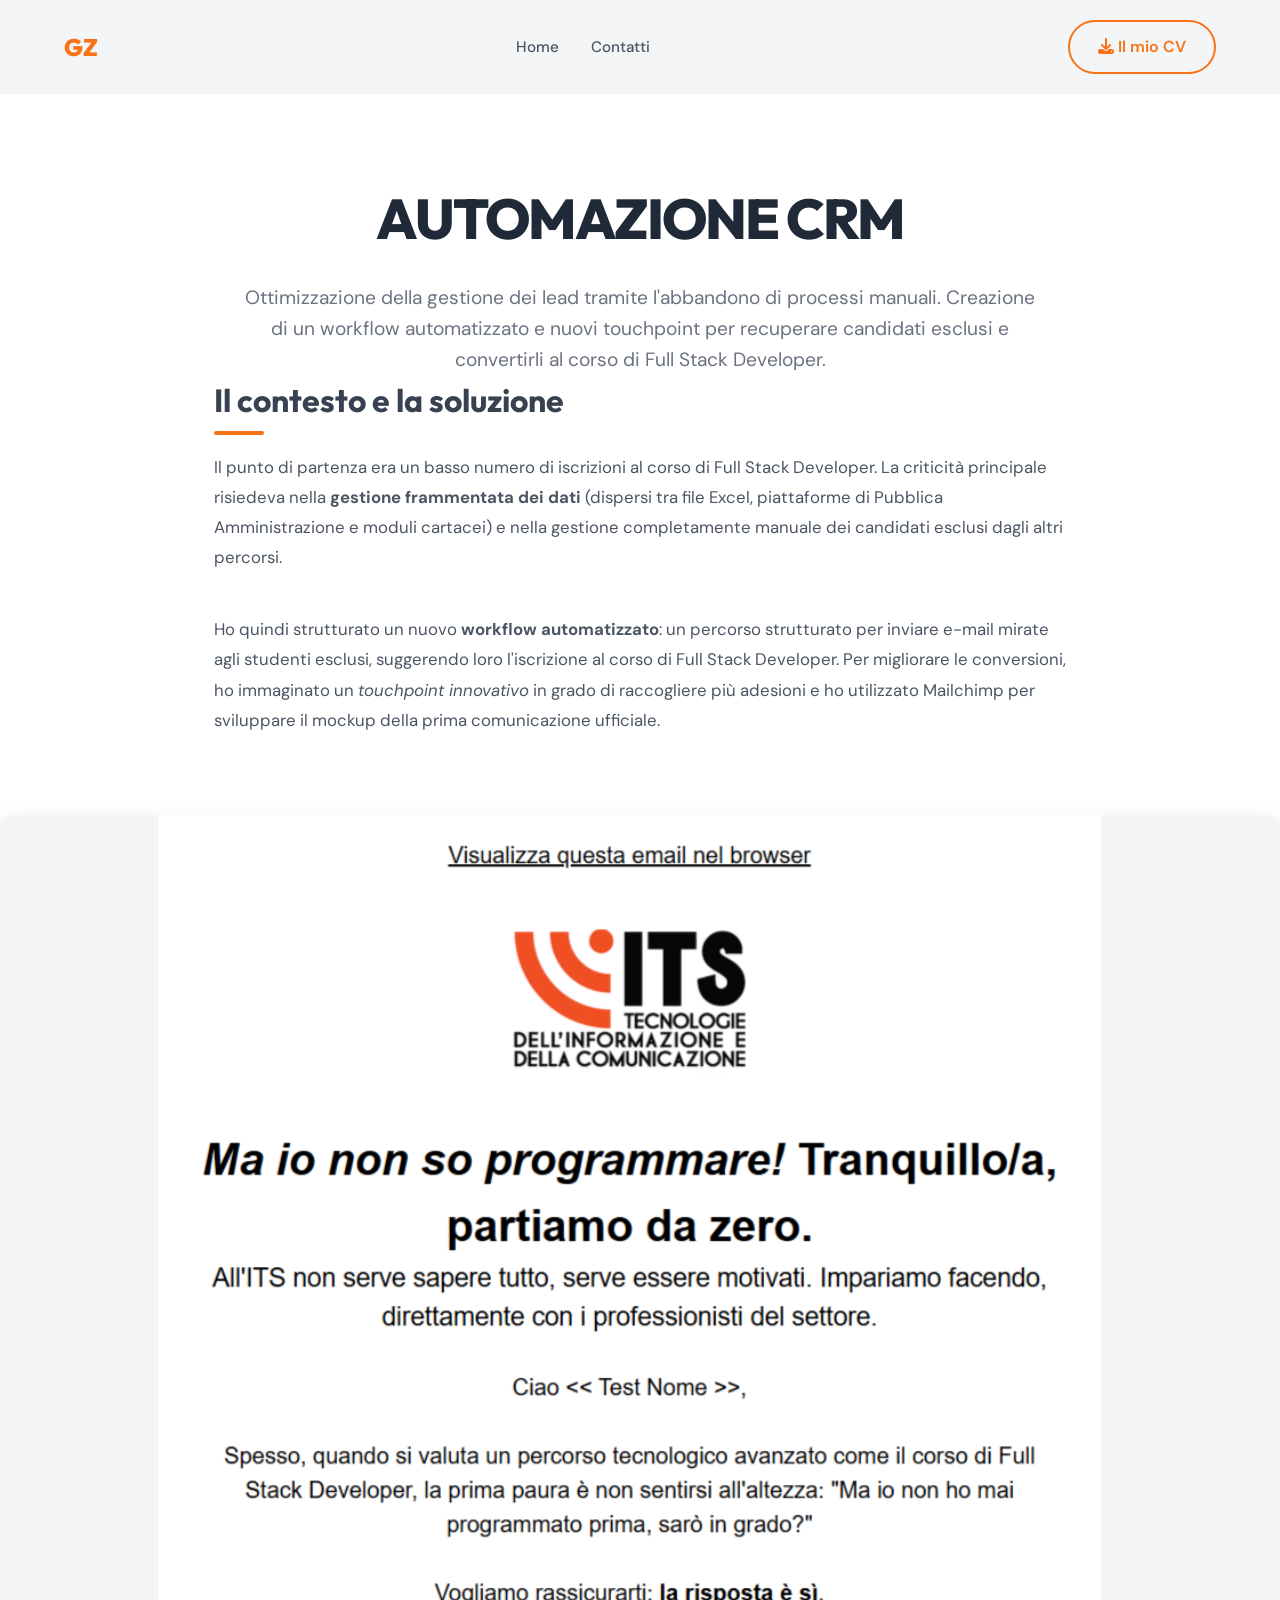
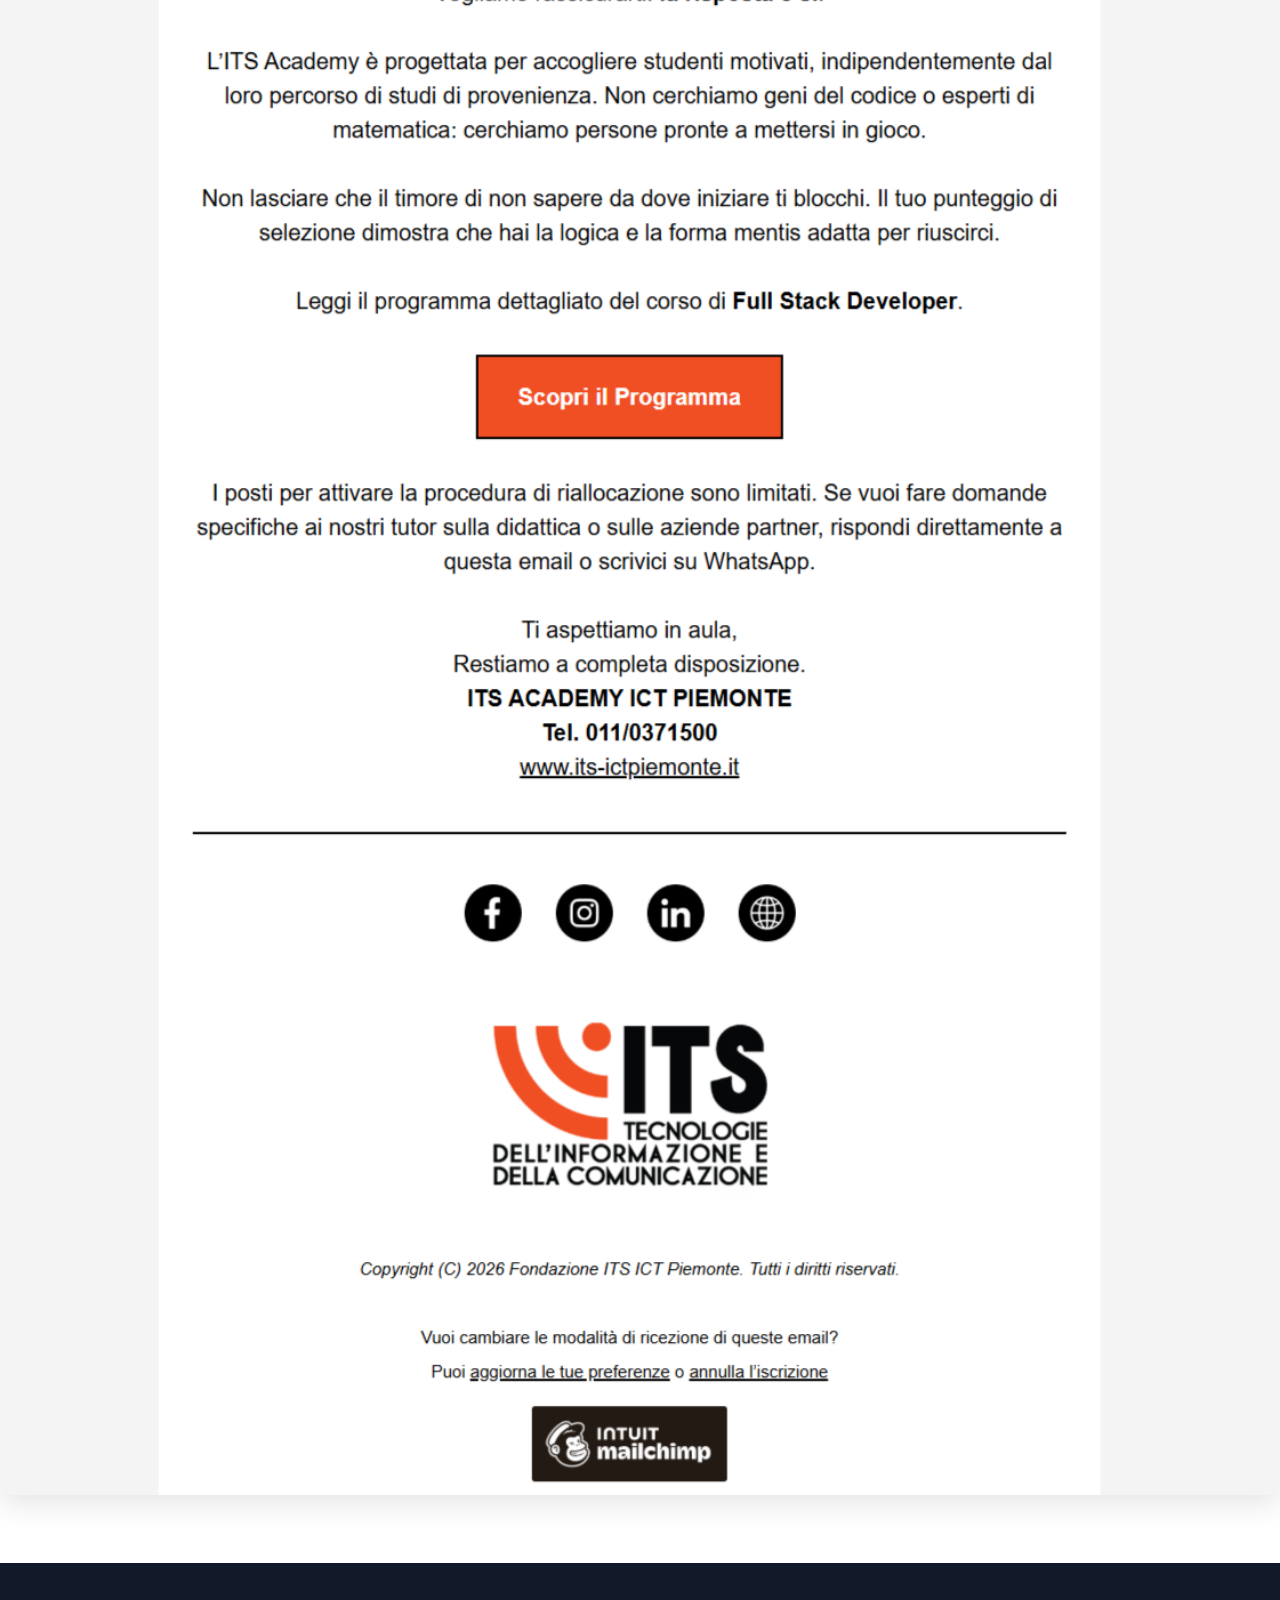
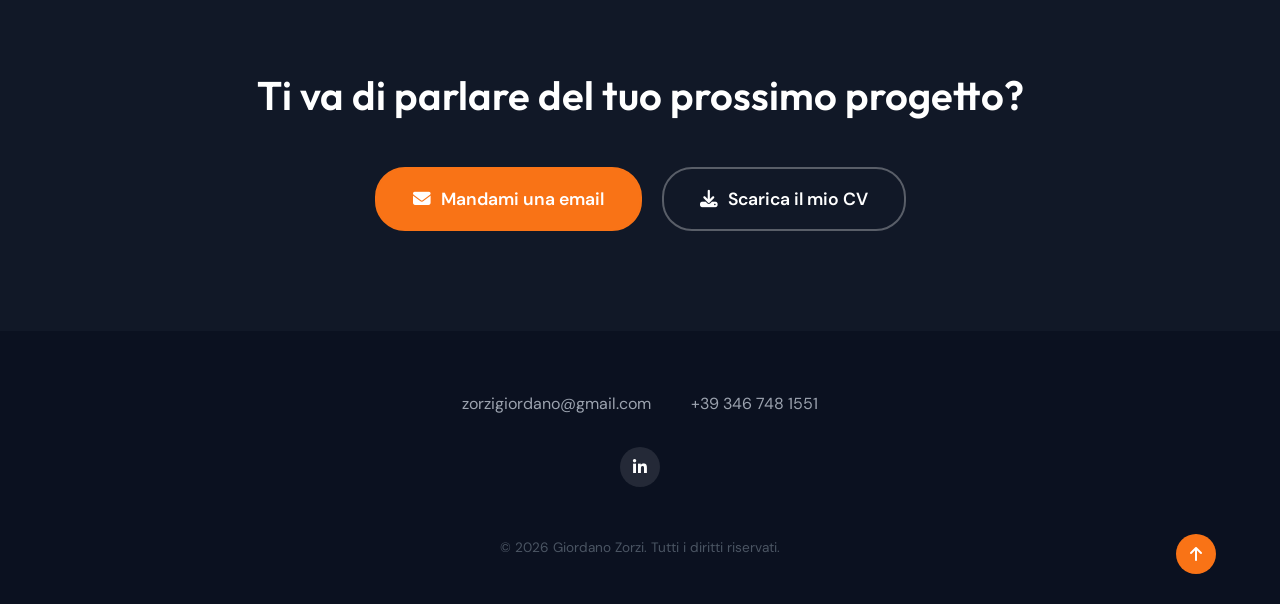
==== crm.html @ f87d32b6 "Pagine CRM e GGI" ====
﻿<!DOCTYPE html>
<html lang="it">
<head>
    <meta charset="UTF-8">
    <meta name="viewport" content="width=device-width, initial-scale=1.0">
    <title>Automazione CRM - Caso Studio | Giordano Zorzi</title>
    <link rel="preconnect" href="https://fonts.googleapis.com">
    <link rel="preconnect" href="https://fonts.gstatic.com" crossorigin>
    <link href="https://fonts.googleapis.com/css2?family=Outfit:wght@600;700;800;900&family=DM+Sans:wght@400;500;700&display=swap" rel="stylesheet">
    <link rel="stylesheet" href="https://cdnjs.cloudflare.com/ajax/libs/font-awesome/6.4.0/css/all.min.css">
    <link rel="icon" type="image/svg+xml" href="favicon.svg">
    <link rel="stylesheet" href="style.css">
    <link rel="stylesheet" href="rewild.css">
</head>
<body class="cs-body">
    
    <nav class="navbar">
        <div class="container nav-container">
            <a href="index.html" class="logo" style="text-decoration: none;">GZ</a>
            <ul class="nav-links">
                <li><a href="index.html">Home</a></li>
                <li><a href="#contatti">Contatti</a></li>
            </ul>
            <a href="materiale/GZ%20-%20Europass.pdf" target="_blank" rel="noopener noreferrer" class="btn btn-outline"><i class="fa-solid fa-download"></i> Il mio CV</a>
        </div>
    </nav>

    <header class="cs-hero" style="padding-top: 80px; padding-bottom: 40px;">
        <h1 style="font-family: 'Outfit', sans-serif; font-size: 3.5rem; margin-bottom: 20px; color: var(--text-dark);">Automazione CRM</h1>
        <p class="cs-hero-desc" style="max-width: 800px;">Ottimizzazione della gestione dei lead tramite l'abbandono di processi manuali. Creazione di un workflow automatizzato e nuovi touchpoint per recuperare candidati esclusi e convertirli al corso di Full Stack Developer.</p>
    </header>

    <div class="cs-container">
        
        <section class="cs-section fade-in-section">
            <h2 class="cs-section-title">Il contesto e la soluzione</h2>
            <p class="cs-text">
                Il punto di partenza era un basso numero di iscrizioni al corso di Full Stack Developer. La criticità principale risiedeva nella <strong>gestione frammentata dei dati</strong> (dispersi tra file Excel, piattaforme di Pubblica Amministrazione e moduli cartacei) e nella gestione completamente manuale dei candidati esclusi dagli altri percorsi.
            </p>
            <br>
            <p class="cs-text">
                Ho quindi strutturato un nuovo <strong>workflow automatizzato</strong>: un percorso strutturato per inviare e-mail mirate agli studenti esclusi, suggerendo loro l'iscrizione al corso di Full Stack Developer. Per migliorare le conversioni, ho immaginato un <em>touchpoint innovativo</em> in grado di raccogliere più adesioni e ho utilizzato Mailchimp per sviluppare il mockup della prima comunicazione ufficiale.
            </p>
        </section>

        <!-- Slide CRM -->
        <div class="cs-banner fade-in-section" style="margin-bottom: 40px; height: auto;">
            <img src="materiale/crm1.png" style="width: 100%; border-radius: var(--radius); box-shadow: 0 10px 30px rgba(0,0,0,0.1);" alt="Mockup Mailchimp e Workflow">
        </div>

    </div>

    <section id="contatti" class="cta-section fade-in-section">
        <div class="container cta-container">
            <h2>Ti va di parlare del tuo prossimo progetto?</h2>
            <div class="cta-buttons">
                <a href="mailto:zorzigiordano@gmail.com" class="btn btn-primary btn-large">
                    <i class="fa-solid fa-envelope"></i> Mandami una email
                </a>
                <a href="materiale/GZ%20-%20Europass.pdf" target="_blank" rel="noopener noreferrer" class="btn btn-outline-dark btn-large">
                    <i class="fa-solid fa-download"></i> Scarica il mio CV
                </a>
            </div>
        </div>
    </section>

    <footer>
        <div class="container footer-container">
            <div class="footer-contact">
                <a href="mailto:zorzigiordano@gmail.com">zorzigiordano@gmail.com</a>
                <a href="tel:+393467481551">+39 346 748 1551</a>
            </div>
            <div class="footer-social">
                <a href="https://www.linkedin.com/in/giordano-zorzi/" target="_blank" rel="noopener noreferrer"><i class="fa-brands fa-linkedin-in"></i></a>
            </div>
            <div class="footer-bottom">
                <p>&copy; 2026 Giordano Zorzi. Tutti i diritti riservati.</p>
            </div>
            <a href="#" class="back-to-top"><i class="fa-solid fa-arrow-up"></i></a>
        </div>
    </footer>
    <script src="script.js"></script>
</body>
</html>
---- style.css ----
/* CSS Reset & Variables */
:root {
    --primary-color: #F97316; /* Orange accent */
    --primary-hover: #EA580C;
    --text-dark: #1F2937;
    --text-light: #4B5563;
    --bg-light: #F3F4F6;
    --bg-white: #FFFFFF;
    --bg-dark: #111827;
    
    --font-heading: 'Outfit', sans-serif;
    --font-body: 'DM Sans', sans-serif;
    
    --transition: all 0.3s ease;
    --radius: 12px;
}

* {
    margin: 0;
    padding: 0;
    box-sizing: border-box;
}

html {
    scroll-behavior: smooth;
    overflow-x: hidden;
}

body {
    font-family: var(--font-body);
    color: var(--text-dark);
    background-color: var(--bg-light);
    line-height: 1.6;
    overflow-x: hidden;
}

a {
    text-decoration: none;
    color: inherit;
}

.container {
    max-width: 1200px;
    margin: 0 auto;
    padding: 0 24px;
}

/* Typography */
h1, h2, h3, h4, h5, h6 {
    font-family: var(--font-heading);
    color: var(--text-dark);
    margin-bottom: 16px;
}

h1 {
    font-size: 3rem;
    font-weight: 800;
    text-transform: uppercase;
    letter-spacing: -2px;
}

h2 {
    font-size: 1.5rem;
    font-weight: 600;
    color: var(--primary-color);
}

h3 {
    font-size: 2rem;
    font-weight: 700;
}

p {
    color: var(--text-light);
    margin-bottom: 16px;
}

/* Buttons */
.btn {
    display: inline-block;
    padding: 12px 28px;
    border-radius: 30px;
    font-weight: 600;
    font-family: var(--font-body);
    transition: var(--transition);
    cursor: pointer;
    text-align: center;
}

.btn-primary {
    background-color: var(--primary-color);
    color: white;
    border: 2px solid var(--primary-color);
}

.btn-primary:hover {
    background-color: var(--primary-hover);
    border-color: var(--primary-hover);
    color: white;
}

.btn-outline {
    background-color: transparent;
    color: var(--primary-color);
    border: 2px solid var(--primary-color);
}

.btn-outline:hover {
    background-color: var(--primary-color);
    color: white;
}

.btn-outline-dark {
    background-color: transparent;
    color: white;
    border: 2px solid rgba(255,255,255,0.3);
}

.btn-outline-dark:hover {
    background-color: rgba(255,255,255,0.1);
    border-color: white;
}

.btn-large {
    padding: 16px 36px;
    font-size: 1.1rem;
    display: inline-flex;
    align-items: center;
    gap: 10px;
}

.btn-link {
    color: var(--primary-color);
    font-weight: 600;
    display: inline-block;
    margin-top: 10px;
    transition: var(--transition);
}

.btn-link:hover {
    color: var(--primary-hover);
    transform: translateX(5px);
}

/* Navbar */
.navbar {
    padding: 20px 0;
    position: sticky;
    top: 0;
    background-color: rgba(243, 244, 246, 0.9);
    backdrop-filter: blur(10px);
    z-index: 1000;
}

.nav-container {
    display: flex;
    justify-content: space-between;
    align-items: center;
}

.logo {
    font-family: var(--font-heading);
    font-weight: 800;
    font-size: 1.5rem;
    color: var(--primary-color);
}

.nav-links {
    display: flex;
    list-style: none;
    gap: 32px;
}

.nav-links a {
    font-weight: 500;
    font-size: 0.95rem;
    transition: var(--transition);
}

.nav-links a:hover {
    color: var(--primary-color);
}

/* Hero */
.hero {
    padding: 100px 0 80px;
    text-align: center;
    background: linear-gradient(135deg, rgba(249,115,22,0.05) 0%, rgba(243,244,246,1) 100%);
}

.hero-container {
    max-width: 800px;
}

.profile-img {
    width: 150px;
    height: 150px;
    border-radius: 50%;
    object-fit: cover;
    margin-bottom: 24px;
    border: 4px solid white;
    box-shadow: 0 10px 25px rgba(0,0,0,0.1);
}

.hero p {
    font-size: 1.1rem;
    max-width: 600px;
    margin: 24px auto 32px;
}

/* About Section */
.about-section {
    padding: 100px 0;
}

.about-container {
    display: grid;
    grid-template-columns: 1fr 1.5fr;
    gap: 60px;
    align-items: center;
}

.about-text p {
    font-size: 1.05rem;
    margin-bottom: 20px;
}

.about-skills {
    display: grid;
    grid-template-columns: repeat(2, 1fr);
    gap: 24px;
}

.skill-card {
    background-color: var(--bg-white);
    padding: 24px;
    border-radius: var(--radius);
    box-shadow: 0 4px 20px rgba(0,0,0,0.03);
    transition: var(--transition);
}

.skill-card:hover {
    transform: translateY(-5px);
    box-shadow: 0 10px 30px rgba(0,0,0,0.08);
}

.skill-header {
    display: flex;
    align-items: center;
    gap: 12px;
    margin-bottom: 16px;
}

.skill-header i {
    color: var(--primary-color);
    font-size: 1.2rem;
}

.skill-header h4 {
    margin-bottom: 0;
    font-size: 1.05rem;
}

.skill-tags {
    display: flex;
    flex-wrap: wrap;
    gap: 8px;
}

.skill-tags span {
    background-color: var(--bg-light);
    color: var(--text-dark);
    font-size: 0.8rem;
    padding: 6px 12px;
    border-radius: 20px;
    font-weight: 500;
}

/* Portfolio Section */
.portfolio-section {
    padding: 100px 0;
    background-color: var(--bg-white);
}

.section-header {
    text-align: left;
    margin-bottom: 60px;
}

.project-row {
    display: grid;
    grid-template-columns: 1fr 1fr;
    gap: 60px;
    align-items: center;
    margin-bottom: 100px;
}

.project-row:last-child {
    margin-bottom: 0;
}

.project-img {
    border-radius: var(--radius);
    overflow: hidden;
    box-shadow: 0 20px 40px rgba(0,0,0,0.1);
}

.project-img img {
    width: 100%;
    height: auto;
    display: block;
    transition: transform 0.5s ease;
}

.project-img:hover img {
    transform: scale(1.03);
}

.project-info .tags {
    display: flex;
    gap: 10px;
    margin-bottom: 16px;
}

.project-info .tags span {
    font-size: 0.75rem;
    text-transform: uppercase;
    letter-spacing: 1px;
    font-weight: 600;
    color: var(--text-light);
    background-color: var(--bg-light);
    padding: 4px 12px;
    border-radius: 4px;
}

.project-client {
    font-size: 0.85rem;
    font-weight: 700;
    color: var(--primary-color);
    margin-bottom: 8px;
    text-transform: uppercase;
    letter-spacing: 1px;
}

.project-info h4 {
    font-size: 2.2rem;
    margin-bottom: 20px;
}

.project-info p {
    font-size: 1.05rem;
    margin-bottom: 24px;
}

/* CTA Section */
.cta-section {
    padding: 100px 0;
    background-color: var(--bg-dark);
    color: white;
    text-align: center;
}

.cta-section h2 {
    color: white;
    font-size: 2.5rem;
    margin-bottom: 40px;
}

.cta-buttons {
    display: flex;
    justify-content: center;
    gap: 20px;
    flex-wrap: wrap;
}

/* Footer */
footer {
    background-color: #0B1120;
    color: white;
    padding: 60px 0 30px;
}

.footer-container {
    display: flex;
    flex-direction: column;
    align-items: center;
    gap: 30px;
    position: relative;
}

.footer-contact {
    display: flex;
    gap: 40px;
    font-size: 1rem;
    color: #9CA3AF;
    flex-wrap: wrap;
    justify-content: center;
}

.footer-contact a {
    transition: var(--transition);
}

.footer-contact a:hover {
    color: var(--primary-color);
}

.footer-social {
    display: flex;
    gap: 20px;
}

.footer-social a {
    color: white;
    background-color: rgba(255,255,255,0.1);
    width: 40px;
    height: 40px;
    display: flex;
    align-items: center;
    justify-content: center;
    border-radius: 50%;
    transition: var(--transition);
}

.footer-social a:hover {
    background-color: var(--primary-color);
    transform: translateY(-3px);
}

.footer-bottom {
    margin-top: 20px;
    font-size: 0.85rem;
    color: #6B7280;
}

.back-to-top {
    position: absolute;
    right: 24px;
    bottom: 0;
    background-color: var(--primary-color);
    color: white;
    width: 40px;
    height: 40px;
    display: flex;
    align-items: center;
    justify-content: center;
    border-radius: 50%;
    transition: var(--transition);
}

.back-to-top:hover {
    background-color: var(--primary-hover);
    transform: translateY(-5px);
}

/* Responsive */
@media (max-width: 992px) {
    .about-container {
        grid-template-columns: 1fr;
    }
    
    .project-row {
        gap: 40px;
    }
    
    h1 {
        font-size: 2.5rem;
    }
}

@media (max-width: 768px) {
    .nav-container {
        flex-direction: column;
        gap: 15px;
    }
    
    .nav-links {
        display: flex;
        flex-wrap: wrap;
        justify-content: center;
        gap: 15px;
        padding: 0;
    }

    .navbar .btn-outline {
        display: none;
    }
    
    .project-row, .project-row.reverse {
        grid-template-columns: 1fr;
    }
    
    .project-row.reverse .project-info {
        order: 2;
    }
    
    .project-row.reverse .project-img {
        order: 1;
    }
    
    .about-skills {
        grid-template-columns: 1fr;
    }
    
    .cta-buttons {
        flex-direction: column;
        align-items: center;
    }
    
    .btn-large {
        width: 100%;
        max-width: 300px;
        justify-content: center;
    }
    
    .footer-contact {
        flex-direction: column;
        align-items: center;
        gap: 15px;
    }
}

/* Scroll Animations */
.fade-in-section {
    opacity: 0;
    transform: translateY(30px);
    visibility: hidden;
    transition: opacity 0.8s ease-out, transform 0.8s ease-out;
    will-change: opacity, visibility;
}

.fade-in-section.is-visible {
    opacity: 1;
    transform: none;
    visibility: visible;
}
@media (min-width: 769px) {
    .project-row.reverse .project-img {
        order: 2;
    }
    .project-row.reverse .project-info {
        order: 1;
    }
}
---- rewild.css ----
/* ReWild Case Study Styles */

.cs-body {
    background-color: #ffffff;
    color: #4B5563;
    font-family: 'DM Sans', sans-serif;
    margin: 0;
    padding: 0;
}

.cs-topbar {
    display: flex;
    justify-content: space-between;
    padding: 30px 60px;
    font-family: 'Outfit', sans-serif;
    font-size: 0.85rem;
    font-weight: 600;
    color: #6B7280;
    text-transform: uppercase;
    letter-spacing: 1.5px;
}

.cs-hero {
    text-align: center;
    padding: 80px 20px 140px;
    background: transparent;
    position: relative;
}

.cs-hero-logo {
    width: 70px;
    height: 70px;
    background-color: #F97316;
    color: white;
    border-radius: 50%;
    display: inline-flex;
    align-items: center;
    justify-content: center;
    font-family: 'Outfit', sans-serif;
    font-size: 1.8rem;
    font-weight: 800;
    margin-bottom: 30px;
    box-shadow: 0 10px 20px rgba(249, 115, 22, 0.2);
}

.cs-subtitle {
    font-family: 'Outfit', sans-serif;
    font-size: 1.5rem;
    font-weight: 700;
    color: #1F2937;
    margin-bottom: 15px;
}

.cs-title {
    font-family: 'Outfit', sans-serif;
    font-size: 5rem;
    font-weight: 900;
    color: #111827;
    margin-bottom: 30px;
    text-transform: uppercase;
    letter-spacing: -1px;
}

.cs-hero-desc {
    font-size: 1.2rem;
    color: #6B7280;
    max-width: 700px;
    margin: 0 auto;
    line-height: 1.6;
}

.cs-container {
    max-width: 900px;
    margin: -40px auto 0;
    padding: 0 24px 20px;
    background: transparent;
}

.cs-section {
    margin-bottom: 80px;
}

.cs-section:last-of-type {
    margin-bottom: 0;
}

.cs-section-title {
    font-family: 'Outfit', sans-serif;
    font-size: 2rem;
    font-weight: 700;
    color: #374151;
    margin-bottom: 25px;
    position: relative;
    display: inline-block;
}

.cs-section-title::after {
    content: '';
    position: absolute;
    bottom: -8px;
    left: 0;
    width: 50px;
    height: 4px;
    background-color: #F97316;
    border-radius: 2px;
}

.cs-text {
    font-size: 1.05rem;
    line-height: 1.8;
    color: #4B5563;
}

.cs-list {
    list-style: none;
    padding: 0;
}

.cs-list li {
    position: relative;
    padding-left: 20px;
    margin-bottom: 12px;
    font-size: 1.05rem;
    color: #4B5563;
}

.cs-list li::before {
    content: '•';
    color: #4B5563;
    position: absolute;
    left: 0;
    font-size: 1.2rem;
}

.cs-grid {
    display: grid;
    grid-template-columns: repeat(3, 1fr);
    gap: 20px;
}

.cs-info-row {
    display: flex;
    justify-content: space-between;
    gap: 60px;
}

.cs-info-col {
    flex: 1;
}

.cs-stats {
    display: grid;
    grid-template-columns: 1fr 1fr;
    gap: 40px 20px;
    margin-top: 20px;
}

.cs-stat-item {
    text-align: left;
}

.cs-stat-item h4 {
    font-family: 'Outfit', sans-serif;
    font-size: 3.5rem;
    font-weight: 800;
    color: #1F2937;
    margin: 0;
    line-height: 1;
}

.cs-stat-item p {
    font-size: 1rem;
    color: #6B7280;
    margin-top: 10px;
    font-weight: 500;
}

.cs-tools {
    display: grid;
    grid-template-columns: 1fr 1fr;
    gap: 40px 20px;
    margin-top: 20px;
}

.cs-tool {
    text-align: center;
    display: flex;
    flex-direction: column;
    align-items: center;
    justify-content: flex-end;
    height: 80px;
}

.cs-tool i {
    font-size: 3rem;
    margin-bottom: 10px;
    display: block;
}

.cs-tool p {
    font-size: 0.85rem;
    margin: 0;
    font-weight: 500;
    color: #6B7280;
}

.cs-process {
    display: flex;
    justify-content: space-between;
    align-items: flex-start;
    margin-top: 50px;
}

.cs-process-step {
    display: flex;
    flex-direction: column;
    align-items: center;
    text-align: center;
    width: 150px;
}

.cs-process-icon {
    width: 70px;
    height: 70px;
    background-color: #F97316;
    color: white;
    border-radius: 16px;
    display: flex;
    align-items: center;
    justify-content: center;
    font-size: 1.8rem;
    margin-bottom: 20px;
    box-shadow: 0 8px 15px rgba(249, 115, 22, 0.2);
}

.cs-process-step:nth-child(2) .cs-process-icon { background-color: #3b82f6; box-shadow: 0 8px 15px rgba(59, 130, 246, 0.2); }
.cs-process-step:nth-child(3) .cs-process-icon { background-color: #F97316; }
.cs-process-step:nth-child(4) .cs-process-icon { background-color: #3b82f6; box-shadow: 0 8px 15px rgba(59, 130, 246, 0.2); }
.cs-process-step:nth-child(5) .cs-process-icon { background-color: #F97316; }

.cs-process-step h5 {
    font-family: 'Poppins', sans-serif;
    font-size: 1.1rem;
    font-weight: 700;
    margin: 0 0 8px 0;
    color: #1F2937;
}

.cs-process-step p {
    font-size: 0.85rem;
    color: #6B7280;
    margin: 0;
    line-height: 1.4;
}

.cs-arrow {
    color: #D1D5DB;
    font-size: 1.2rem;
    margin-top: 25px;
}

/* Floating bubbles decoration */
.bubble {
    position: absolute;
    border-radius: 50%;
    z-index: 0;
}
.bubble-1 { top: 15%; left: 10%; width: 20px; height: 20px; background: #F97316; opacity: 0.6; filter: blur(2px); }
.bubble-2 { top: 25%; right: 20%; width: 15px; height: 15px; background: #3b82f6; opacity: 0.5; filter: blur(1px); }
.bubble-3 { bottom: 20%; right: 10%; width: 30px; height: 30px; background: #3b82f6; opacity: 0.7; box-shadow: 0 0 20px rgba(59,130,246,0.5); }
.bubble-4 { top: 40%; left: 45%; width: 12px; height: 12px; background: #F97316; opacity: 0.4; }

@media (max-width: 900px) {
    .cs-title { font-size: 3.5rem; }
    .cs-process { flex-wrap: wrap; gap: 30px; justify-content: center; }
    .cs-arrow { display: none; }
}

/* Photo Banners */
.cs-banner {
    width: 100vw;
    max-width: 100vw;
    height: 60vh;
    min-height: 400px;
    margin: 80px 0;
    margin-left: calc(-50vw + 50%);
    position: relative;
    box-sizing: border-box;
}

.cs-banner-bg {
    position: absolute;
    top: 0;
    left: 0;
    right: 0;
    bottom: 0;
    background-size: cover;
    background-position: center;
    background-attachment: fixed;
    z-index: 0;
}

.cs-banner-overlay {
    position: absolute;
    top: 0;
    left: 0;
    right: 0;
    bottom: 0;
    background: rgba(0, 0, 0, 0.45);
    z-index: 1;
}

.cs-banner-content {
    position: absolute;
    top: 0;
    left: 0;
    right: 0;
    bottom: 0;
    padding: 40px;
    z-index: 2;
    display: flex;
    align-items: flex-end;
    justify-content: space-between;
}

.cs-banner-text {
    color: white;
    font-family: 'Outfit', sans-serif;
    font-size: 1.5rem;
    font-weight: 500;
    text-align: left;
    max-width: 700px;
    padding: 0;
    text-shadow: 0 4px 15px rgba(0,0,0,0.6);
    line-height: 1.3;
}

.cs-banner-credit {
    color: rgba(255, 255, 255, 0.8);
    font-family: 'Outfit', sans-serif;
    font-size: 0.85rem;
    font-weight: 300;
    letter-spacing: 0.5px;
    padding-bottom: 5px;
}

@media (max-width: 768px) {
    .cs-banner {
        width: 100%;
        max-width: 100%;
        height: auto;
        min-height: 0;
        margin: 50px 0;
        margin-left: 0; /* Reset breakout */
        background-color: var(--bg-white);
        border-radius: 16px;
        overflow: hidden;
        box-shadow: 0 10px 30px rgba(0,0,0,0.08);
    }
    .cs-banner-bg {
        position: relative;
        height: 250px;
        background-attachment: scroll;
    }
    .cs-banner-overlay {
        display: block;
    }
    .cs-banner-content {
        position: relative;
        padding: 25px;
        display: flex;
        flex-direction: column;
        gap: 15px;
        background-color: white;
    }
    .cs-banner-text {
        color: var(--text-dark);
        text-shadow: none;
        font-size: 1.15rem;
        font-weight: 600;
    }
    .cs-banner-credit {
        color: var(--text-light);
        font-size: 0.85rem;
        padding-bottom: 0;
    }
}

@media (max-width: 600px) {
    .cs-topbar { flex-direction: column; align-items: center; gap: 15px; padding: 20px; text-align: center; }
    .cs-title { font-size: 2.5rem; }
    .cs-grid { grid-template-columns: 1fr; }
    .cs-info-row { flex-direction: column; gap: 40px; }
}
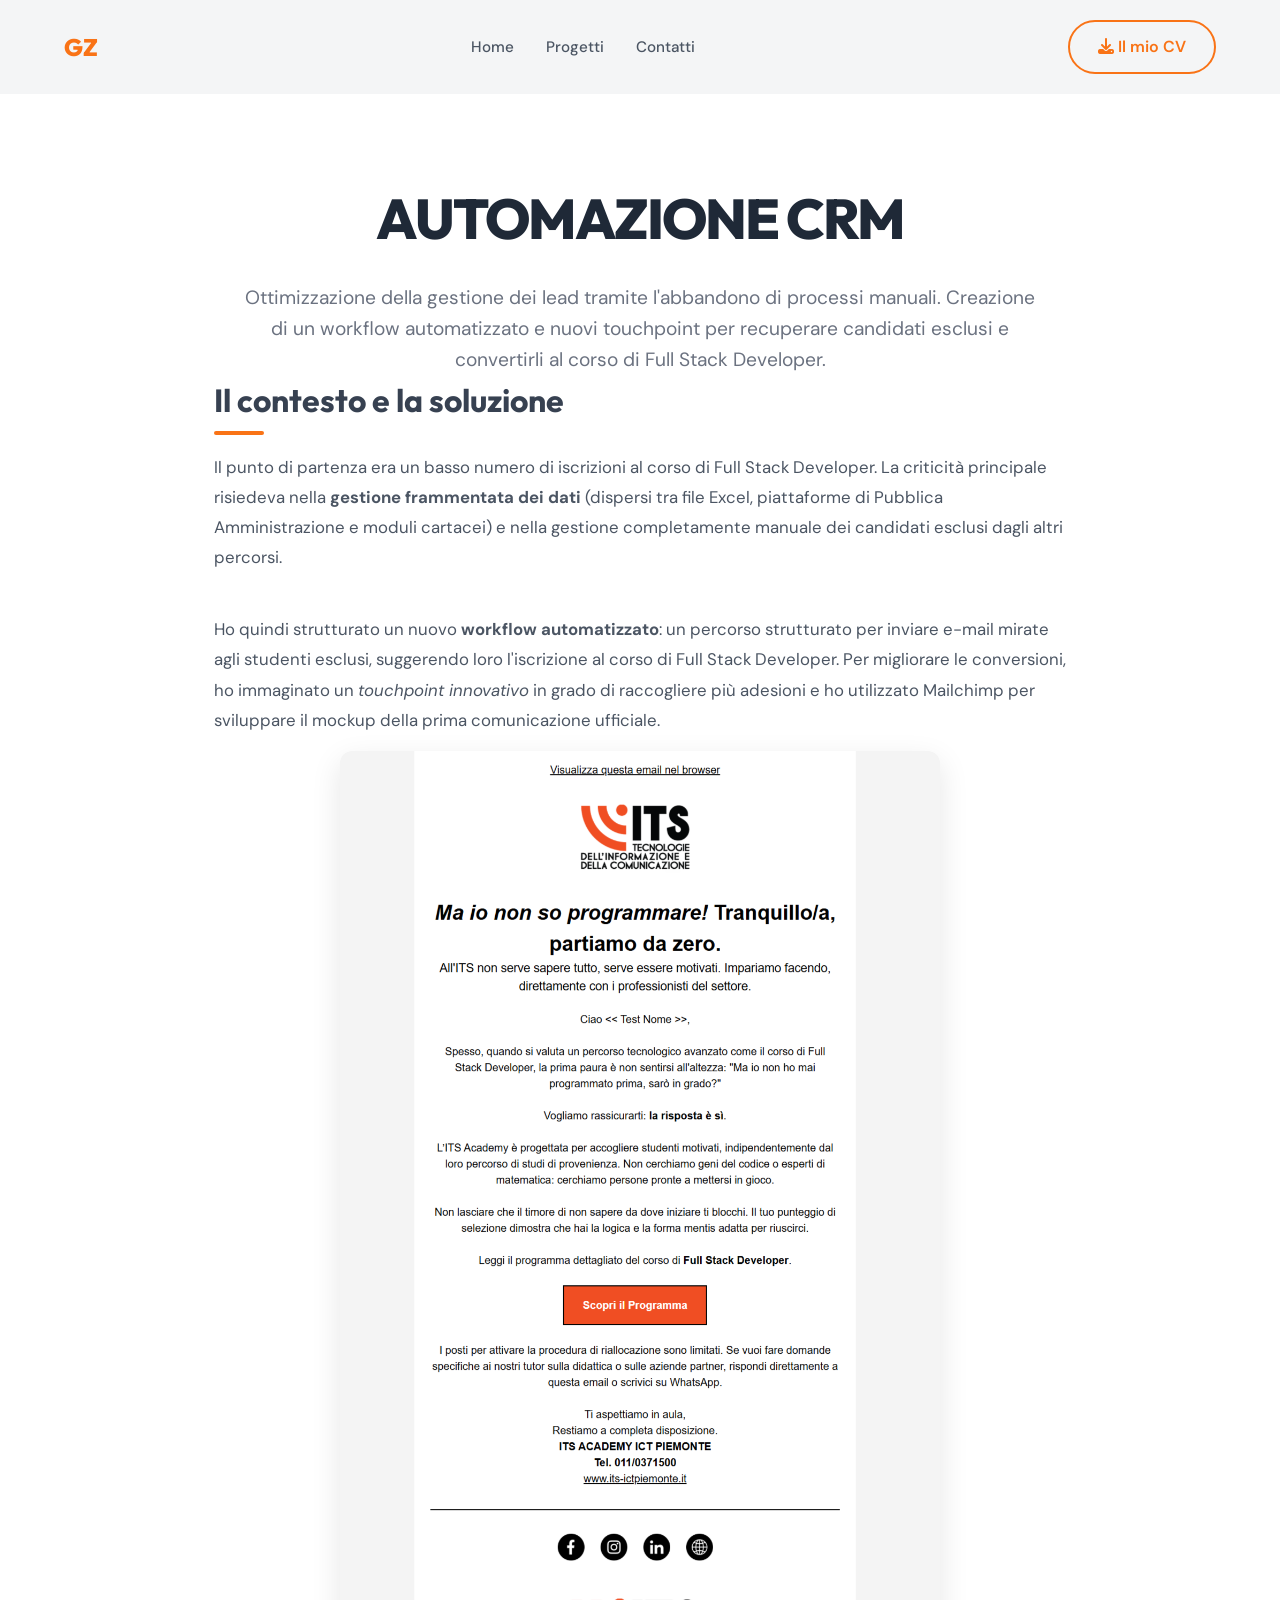
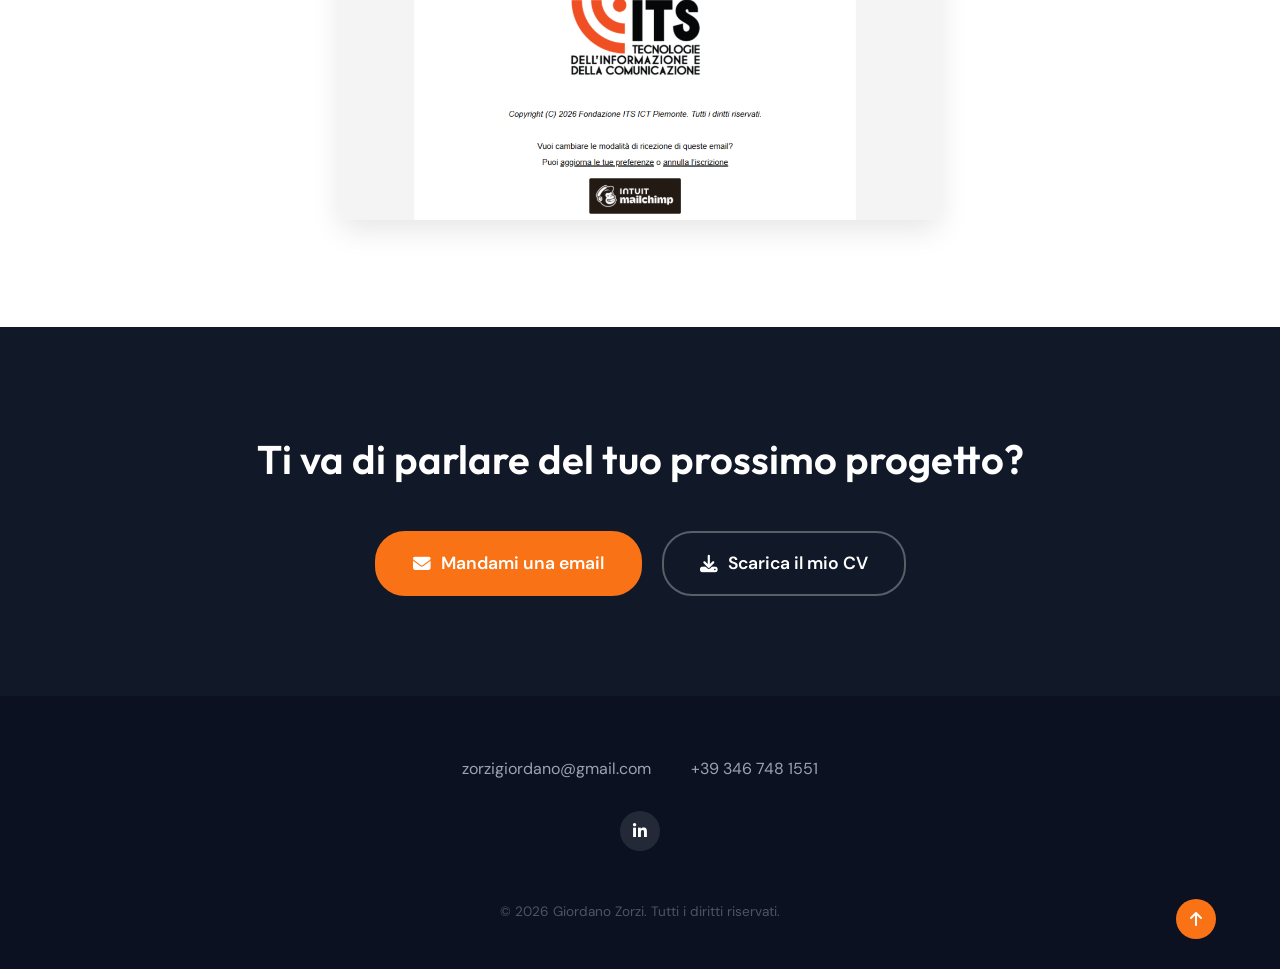
==== commit 9a015d5b: "GGI ancora imperfetto" ====
--- a/crm.html
+++ b/crm.html
@@ -17,8 +17,9 @@
     <nav class="navbar">
         <div class="container nav-container">
             <a href="index.html" class="logo" style="text-decoration: none;">GZ</a>
-            <ul class="nav-links">
+                        <ul class="nav-links">
                 <li><a href="index.html">Home</a></li>
+                <li><a href="index.html#portfolio">Progetti</a></li>
                 <li><a href="#contatti">Contatti</a></li>
             </ul>
             <a href="materiale/GZ%20-%20Europass.pdf" target="_blank" rel="noopener noreferrer" class="btn btn-outline"><i class="fa-solid fa-download"></i> Il mio CV</a>
@@ -44,8 +45,8 @@
         </section>
 
         <!-- Slide CRM -->
-        <div class="cs-banner fade-in-section" style="margin-bottom: 40px; height: auto;">
-            <img src="materiale/crm1.png" style="width: 100%; border-radius: var(--radius); box-shadow: 0 10px 30px rgba(0,0,0,0.1);" alt="Mockup Mailchimp e Workflow">
+        <div class="fade-in-section" style="margin-bottom: 80px; text-align: center;">
+            <img src="materiale/crm1.png" style="max-width: 600px; width: 100%; border-radius: var(--radius); box-shadow: 0 10px 30px rgba(0,0,0,0.1);" alt="Mockup Mailchimp e Workflow">
         </div>
 
     </div>
@@ -82,3 +83,5 @@
     <script src="script.js"></script>
 </body>
 </html>
+
+
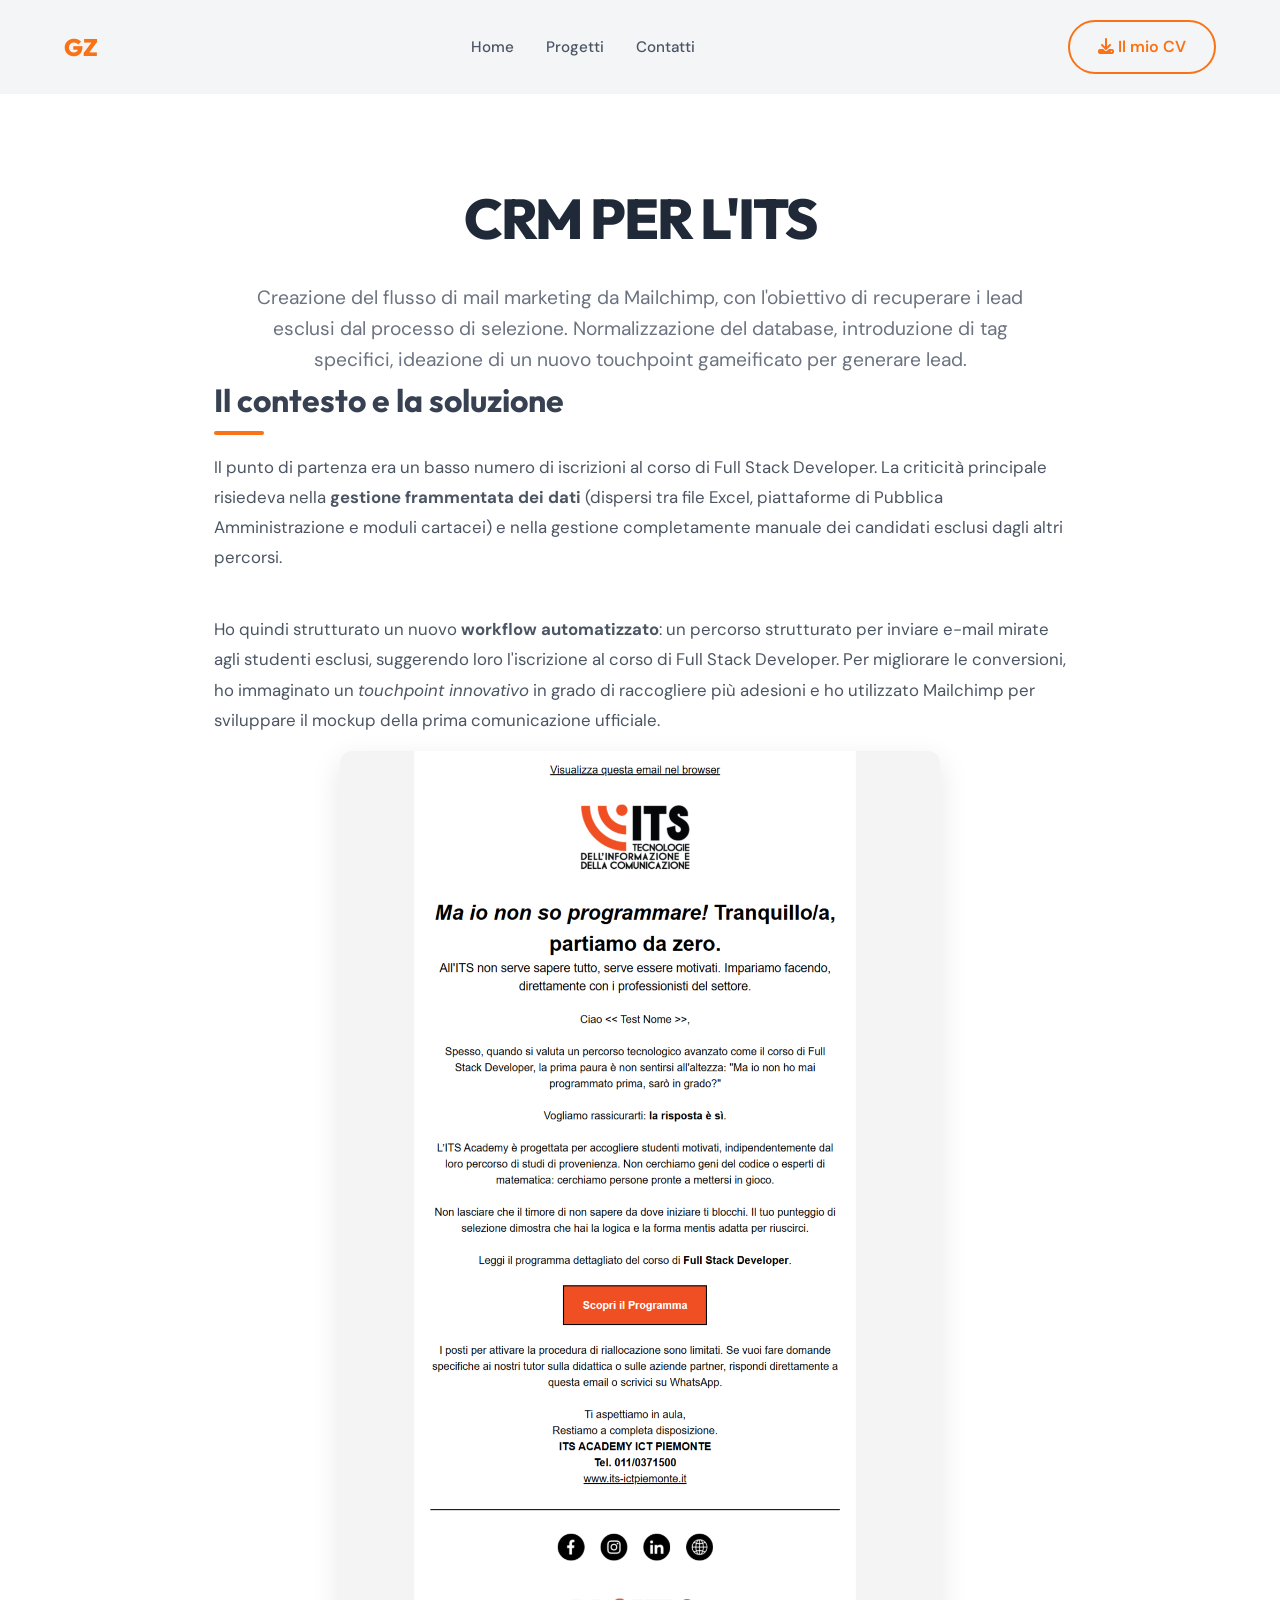
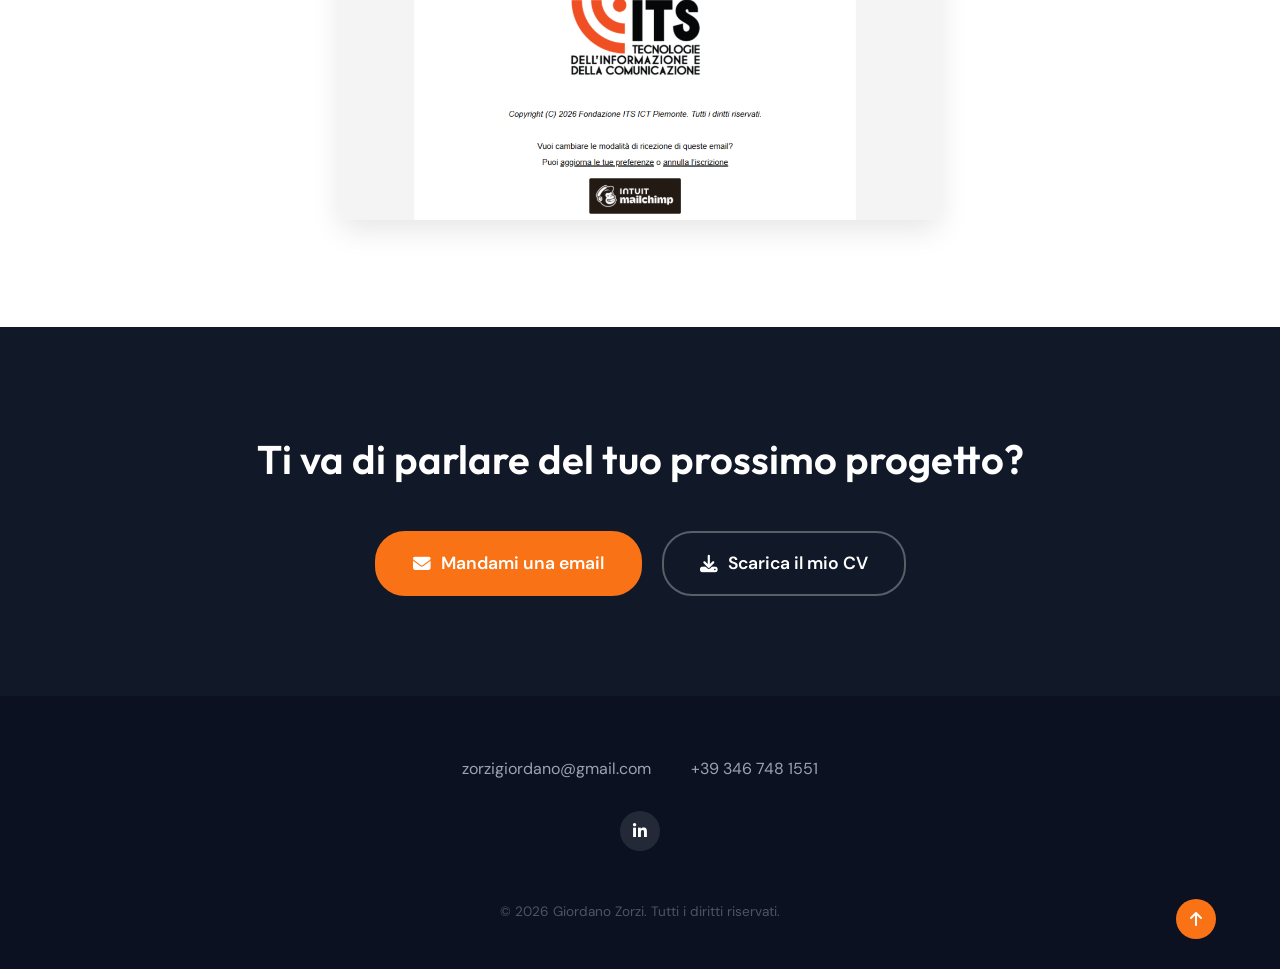
==== commit 6e8f1505: "Big Modifiche Home e Giardini" ====
--- a/crm.html
+++ b/crm.html
@@ -3,7 +3,7 @@
 <head>
     <meta charset="UTF-8">
     <meta name="viewport" content="width=device-width, initial-scale=1.0">
-    <title>Automazione CRM - Caso Studio | Giordano Zorzi</title>
+    <title>CRM per l'ITS - Caso Studio | Giordano Zorzi</title>
     <link rel="preconnect" href="https://fonts.googleapis.com">
     <link rel="preconnect" href="https://fonts.gstatic.com" crossorigin>
     <link href="https://fonts.googleapis.com/css2?family=Outfit:wght@600;700;800;900&family=DM+Sans:wght@400;500;700&display=swap" rel="stylesheet">
@@ -27,8 +27,8 @@
     </nav>
 
     <header class="cs-hero" style="padding-top: 80px; padding-bottom: 40px;">
-        <h1 style="font-family: 'Outfit', sans-serif; font-size: 3.5rem; margin-bottom: 20px; color: var(--text-dark);">Automazione CRM</h1>
-        <p class="cs-hero-desc" style="max-width: 800px;">Ottimizzazione della gestione dei lead tramite l'abbandono di processi manuali. Creazione di un workflow automatizzato e nuovi touchpoint per recuperare candidati esclusi e convertirli al corso di Full Stack Developer.</p>
+        <h1 style="font-family: 'Outfit', sans-serif; font-size: 3.5rem; margin-bottom: 20px; color: var(--text-dark);">CRM per l'ITS</h1>
+        <p class="cs-hero-desc" style="max-width: 800px;">Creazione del flusso di mail marketing da Mailchimp, con l'obiettivo di recuperare i lead esclusi dal processo di selezione. Normalizzazione del database, introduzione di tag specifici, ideazione di un nuovo touchpoint gameificato per generare lead.</p>
     </header>
 
     <div class="cs-container">
@@ -55,7 +55,7 @@
         <div class="container cta-container">
             <h2>Ti va di parlare del tuo prossimo progetto?</h2>
             <div class="cta-buttons">
-                <a href="mailto:zorzigiordano@gmail.com" class="btn btn-primary btn-large">
+                <a href="https://mail.google.com/mail/?view=cm&fs=1&to=zorzigiordano@gmail.com" target="_blank" rel="noopener noreferrer" class="btn btn-primary btn-large">
                     <i class="fa-solid fa-envelope"></i> Mandami una email
                 </a>
                 <a href="materiale/GZ%20-%20Europass.pdf" target="_blank" rel="noopener noreferrer" class="btn btn-outline-dark btn-large">
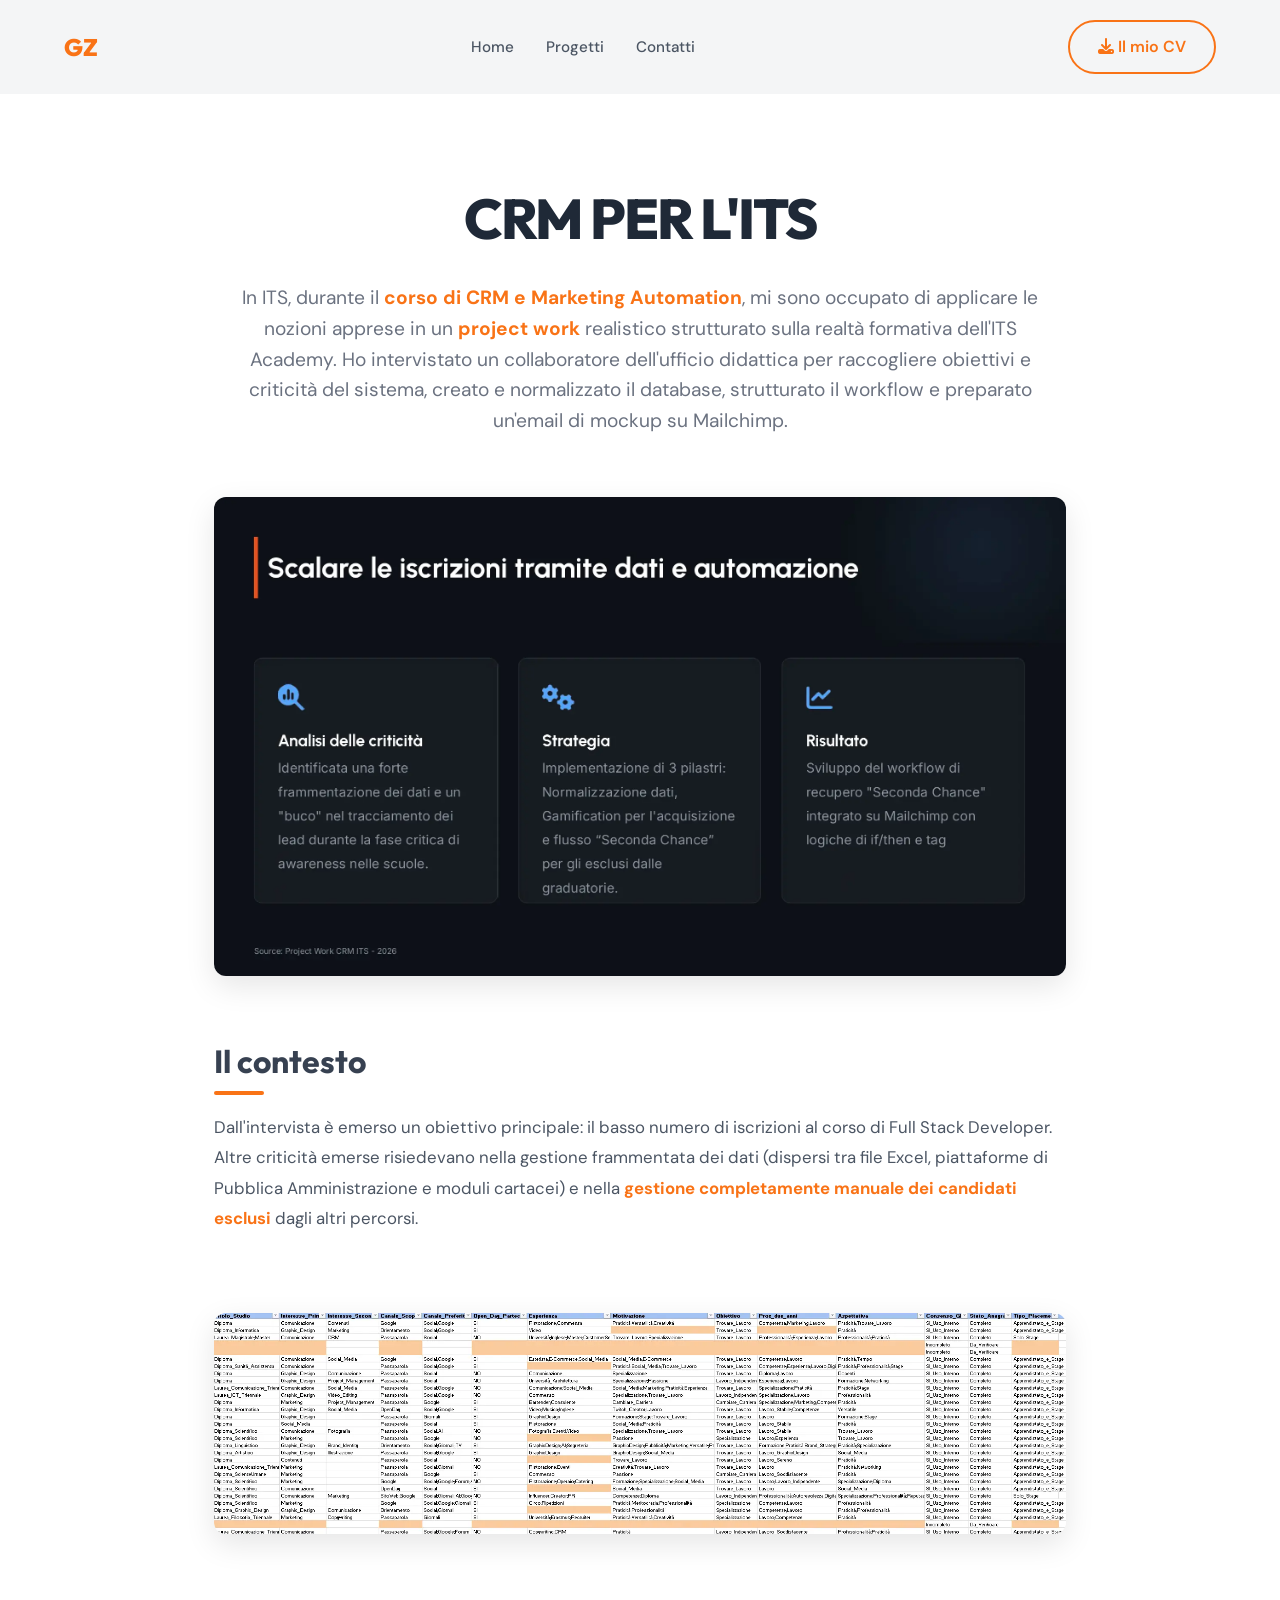
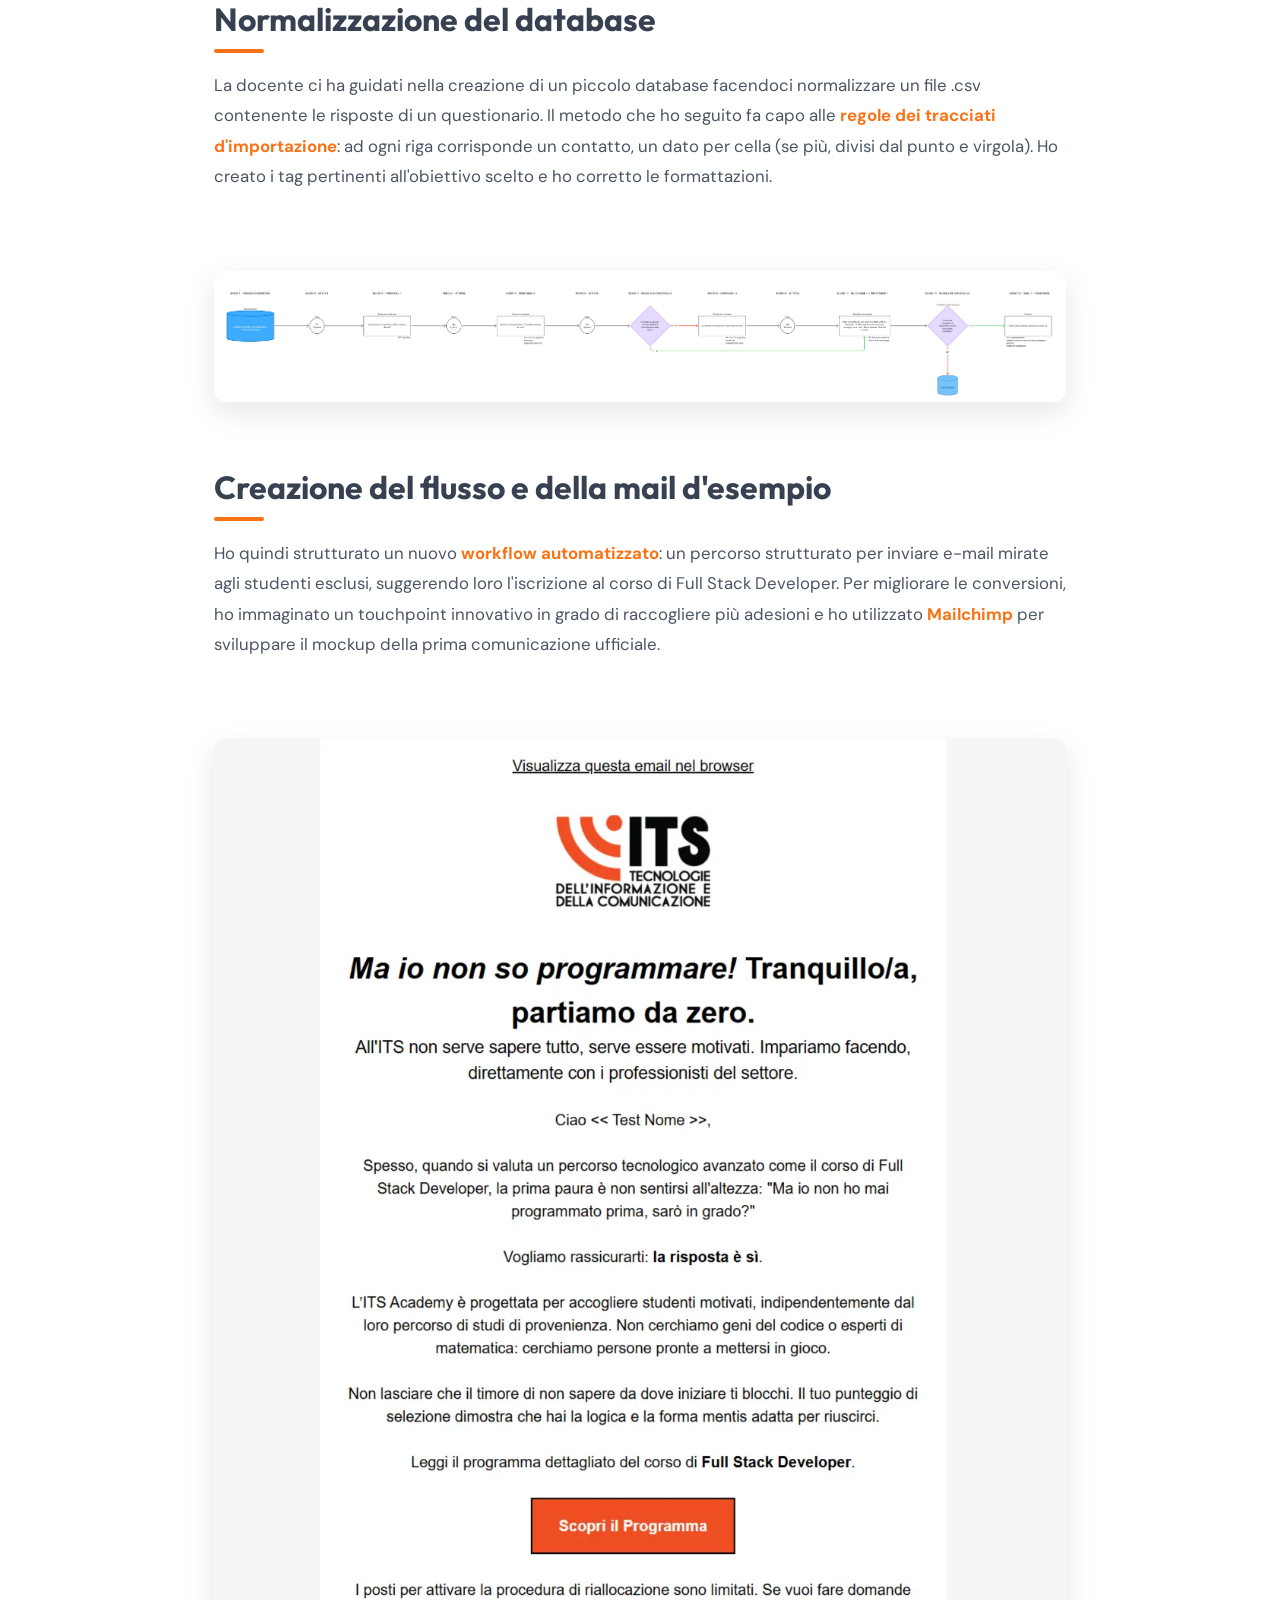
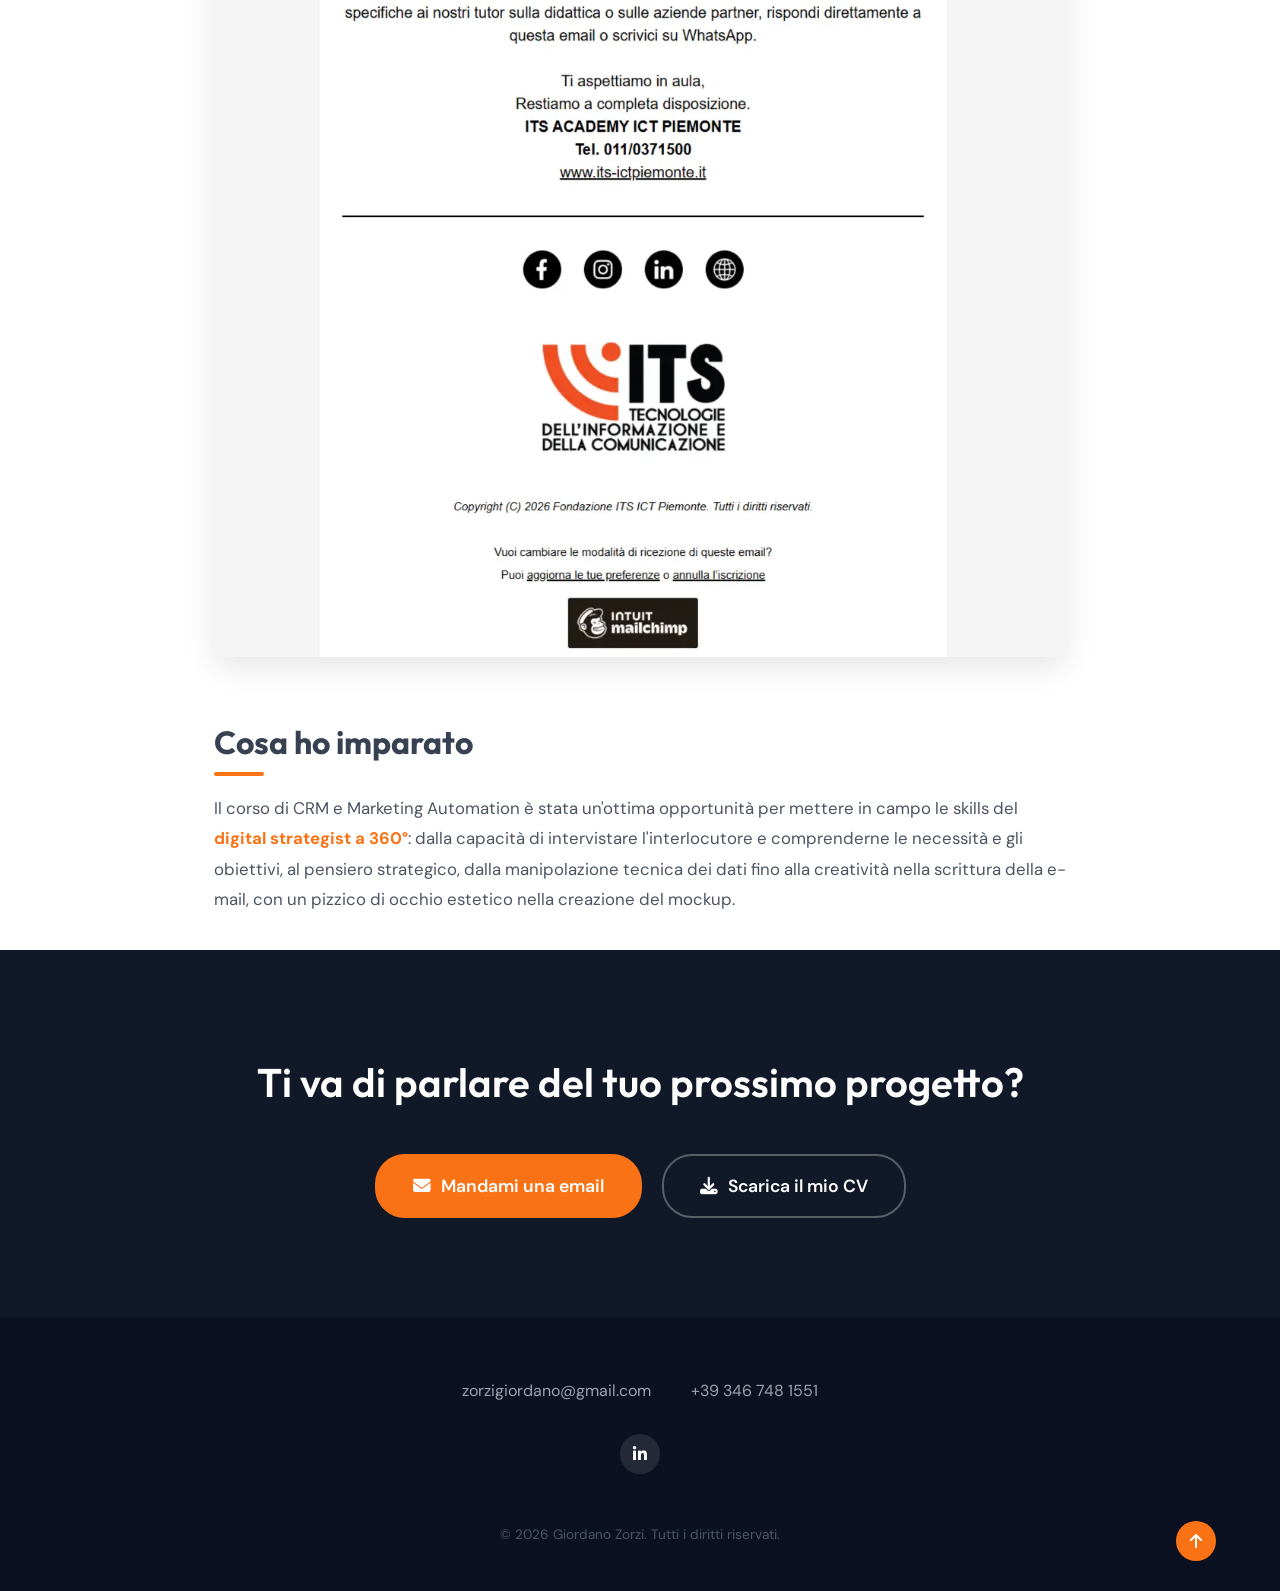
==== commit ae24d775: "CRM pro" ====
--- a/crm.html
+++ b/crm.html
@@ -28,26 +28,62 @@
 
     <header class="cs-hero" style="padding-top: 80px; padding-bottom: 40px;">
         <h1 style="font-family: 'Outfit', sans-serif; font-size: 3.5rem; margin-bottom: 20px; color: var(--text-dark);">CRM per l'ITS</h1>
-        <p class="cs-hero-desc" style="max-width: 800px;">Creazione del flusso di mail marketing da Mailchimp, con l'obiettivo di recuperare i lead esclusi dal processo di selezione. Normalizzazione del database, introduzione di tag specifici, ideazione di un nuovo touchpoint gameificato per generare lead.</p>
+        <p class="cs-hero-desc" style="max-width: 800px;">In ITS, durante il <strong><span style="color: var(--primary-color);">corso di CRM e Marketing Automation</span></strong>, mi sono occupato di applicare le nozioni apprese in un <strong><span style="color: var(--primary-color);">project work</span></strong> realistico strutturato sulla realtà formativa dell'ITS Academy. Ho intervistato un collaboratore dell'ufficio didattica per raccogliere obiettivi e criticità del sistema, creato e normalizzato il database, strutturato il workflow e preparato un'email di mockup su Mailchimp.</p>
     </header>
 
     <div class="cs-container">
         
+        <!-- Image 1 -->
+        <div class="cs-slide-banner fade-in-section">
+            <img src="materiale/crm.webp" alt="Database Normalizzato" class="cs-slide-img">
+            <div class="cs-slide-text">Il mio lavoro in 3 punti</div>
+        </div>
+
         <section class="cs-section fade-in-section">
-            <h2 class="cs-section-title">Il contesto e la soluzione</h2>
+            <h2 class="cs-section-title">Il contesto</h2>
             <p class="cs-text">
-                Il punto di partenza era un basso numero di iscrizioni al corso di Full Stack Developer. La criticità principale risiedeva nella <strong>gestione frammentata dei dati</strong> (dispersi tra file Excel, piattaforme di Pubblica Amministrazione e moduli cartacei) e nella gestione completamente manuale dei candidati esclusi dagli altri percorsi.
-            </p>
-            <br>
-            <p class="cs-text">
-                Ho quindi strutturato un nuovo <strong>workflow automatizzato</strong>: un percorso strutturato per inviare e-mail mirate agli studenti esclusi, suggerendo loro l'iscrizione al corso di Full Stack Developer. Per migliorare le conversioni, ho immaginato un <em>touchpoint innovativo</em> in grado di raccogliere più adesioni e ho utilizzato Mailchimp per sviluppare il mockup della prima comunicazione ufficiale.
+                Dall'intervista è emerso un obiettivo principale: il basso numero di iscrizioni al corso di Full Stack Developer. Altre criticità emerse risiedevano nella gestione frammentata dei dati (dispersi tra file Excel, piattaforme di Pubblica Amministrazione e moduli cartacei) e nella <strong><span style="color: var(--primary-color);">gestione completamente manuale dei candidati esclusi</span></strong> dagli altri percorsi.
             </p>
         </section>
 
-        <!-- Slide CRM -->
-        <div class="fade-in-section" style="margin-bottom: 80px; text-align: center;">
-            <img src="materiale/crm1.png" style="max-width: 600px; width: 100%; border-radius: var(--radius); box-shadow: 0 10px 30px rgba(0,0,0,0.1);" alt="Mockup Mailchimp e Workflow">
+        <!-- Image 2 -->
+        <div class="cs-slide-banner fade-in-section">
+            <img src="materiale/Database-normalizzato.webp" alt="Database Normalizzato" class="cs-slide-img">
+            <div class="cs-slide-text">Il database normalizzato</div>
         </div>
+
+        <section class="cs-section fade-in-section">
+            <h2 class="cs-section-title">Normalizzazione del database</h2>
+            <p class="cs-text">
+                La docente ci ha guidati nella creazione di un piccolo database facendoci normalizzare un file .csv contenente le risposte di un questionario. Il metodo che ho seguito fa capo alle <strong><span style="color: var(--primary-color);">regole dei tracciati d'importazione</span></strong>: ad ogni riga corrisponde un contatto, un dato per cella (se più, divisi dal punto e virgola). Ho creato i tag pertinenti all'obiettivo scelto e ho corretto le formattazioni. 
+            </p>
+        </section>
+
+        <!-- Image 3 -->
+        <div class="cs-slide-banner fade-in-section">
+            <img src="materiale/Workflow_FullStack_GZ_FULL.jpg" alt="Workflow Full Stack" class="cs-slide-img">
+            <div class="cs-slide-text">La struttura del nuovo <strong><span style="color: var(--primary-color);">workflow automatizzato</span></strong></div>
+        </div>
+
+        <section class="cs-section fade-in-section">
+            <h2 class="cs-section-title">Creazione del flusso e della mail d'esempio</h2>
+            <p class="cs-text">
+                Ho quindi strutturato un nuovo <strong><span style="color: var(--primary-color);">workflow automatizzato</span></strong>: un percorso strutturato per inviare e-mail mirate agli studenti esclusi, suggerendo loro l'iscrizione al corso di Full Stack Developer. Per migliorare le conversioni, ho immaginato un touchpoint innovativo in grado di raccogliere più adesioni e ho utilizzato <strong><span style="color: var(--primary-color);">Mailchimp</span></strong> per sviluppare il mockup della prima comunicazione ufficiale.
+            </p>
+        </section>
+
+        <!-- Image 4 -->
+        <div class="cs-slide-banner fade-in-section">
+            <img src="materiale/crm1.webp" alt="Mockup Mailchimp e Workflow" class="cs-slide-img">
+            <div class="cs-slide-text">Mockup della prima comunicazione su <strong><span style="color: var(--primary-color);">Mailchimp</span></strong></div>
+        </div>
+
+        <section class="cs-section fade-in-section">
+            <h2 class="cs-section-title">Cosa ho imparato</h2>
+            <p class="cs-text">
+                Il corso di CRM e Marketing Automation è stata un'ottima opportunità per mettere in campo le skills del <strong><span style="color: var(--primary-color);">digital strategist a 360°</span></strong>: dalla capacità di intervistare l'interlocutore e comprenderne le necessità e gli obiettivi, al pensiero strategico, dalla manipolazione tecnica dei dati fino alla creatività nella scrittura della e-mail, con un pizzico di occhio estetico nella creazione del mockup.     
+            </p>
+        </section>
 
     </div>
 
--- a/style.css
+++ b/style.css
@@ -1,4 +1,4 @@
-/* CSS Reset & Variables */
+﻿/* CSS Reset & Variables */
 :root {
     --primary-color: #F97316; /* Orange accent */
     --primary-hover: #EA580C;
@@ -542,3 +542,4 @@
         order: 1;
     }
 }
+
--- a/rewild.css
+++ b/rewild.css
@@ -392,3 +392,75 @@
     .cs-grid { grid-template-columns: 1fr; }
     .cs-info-row { flex-direction: column; gap: 40px; }
 }
+.cs-grid-list {
+    display: grid;
+    grid-template-columns: repeat(3, 1fr);
+    gap: 15px;
+    list-style: none;
+    padding: 0;
+}
+.cs-grid-list li {
+    position: relative;
+    padding-left: 20px;
+    margin-bottom: 0;
+    font-size: 1.05rem;
+    color: #4B5563;
+}
+.cs-grid-list li::before {
+    content: '•';
+    color: #4B5563;
+    position: absolute;
+    left: 0;
+    font-size: 1.2rem;
+}
+@media (max-width: 768px) {
+    .cs-grid-list {
+        grid-template-columns: 1fr;
+        gap: 8px;
+    }
+}
+
+/* Hybrid Slide Banner for Giardini */
+.cs-slide-banner {
+    margin: 60px auto;
+    text-align: center;
+}
+.cs-slide-img {
+    max-width: 900px;
+    width: 100%;
+    margin: 0 auto;
+    display: block;
+    border-radius: var(--radius);
+    box-shadow: 0 10px 30px rgba(0,0,0,0.1);
+}
+.cs-slide-text {
+    display: none;
+}
+
+@media (max-width: 768px) {
+    .cs-slide-banner {
+        background-color: var(--bg-white);
+        border-radius: 16px;
+        overflow: hidden;
+        box-shadow: 0 10px 30px rgba(0,0,0,0.08);
+        margin: 50px 0;
+        text-align: left;
+    }
+    .cs-slide-img {
+        border-radius: 0;
+        box-shadow: none;
+        max-width: 100%;
+        width: 100%;
+        height: 250px;
+        object-fit: cover;
+    }
+    .cs-slide-text {
+        display: block;
+        padding: 25px;
+        background-color: white;
+        color: var(--text-dark);
+        font-size: 1.15rem;
+        font-weight: 600;
+        font-family: 'Outfit', sans-serif;
+    }
+}
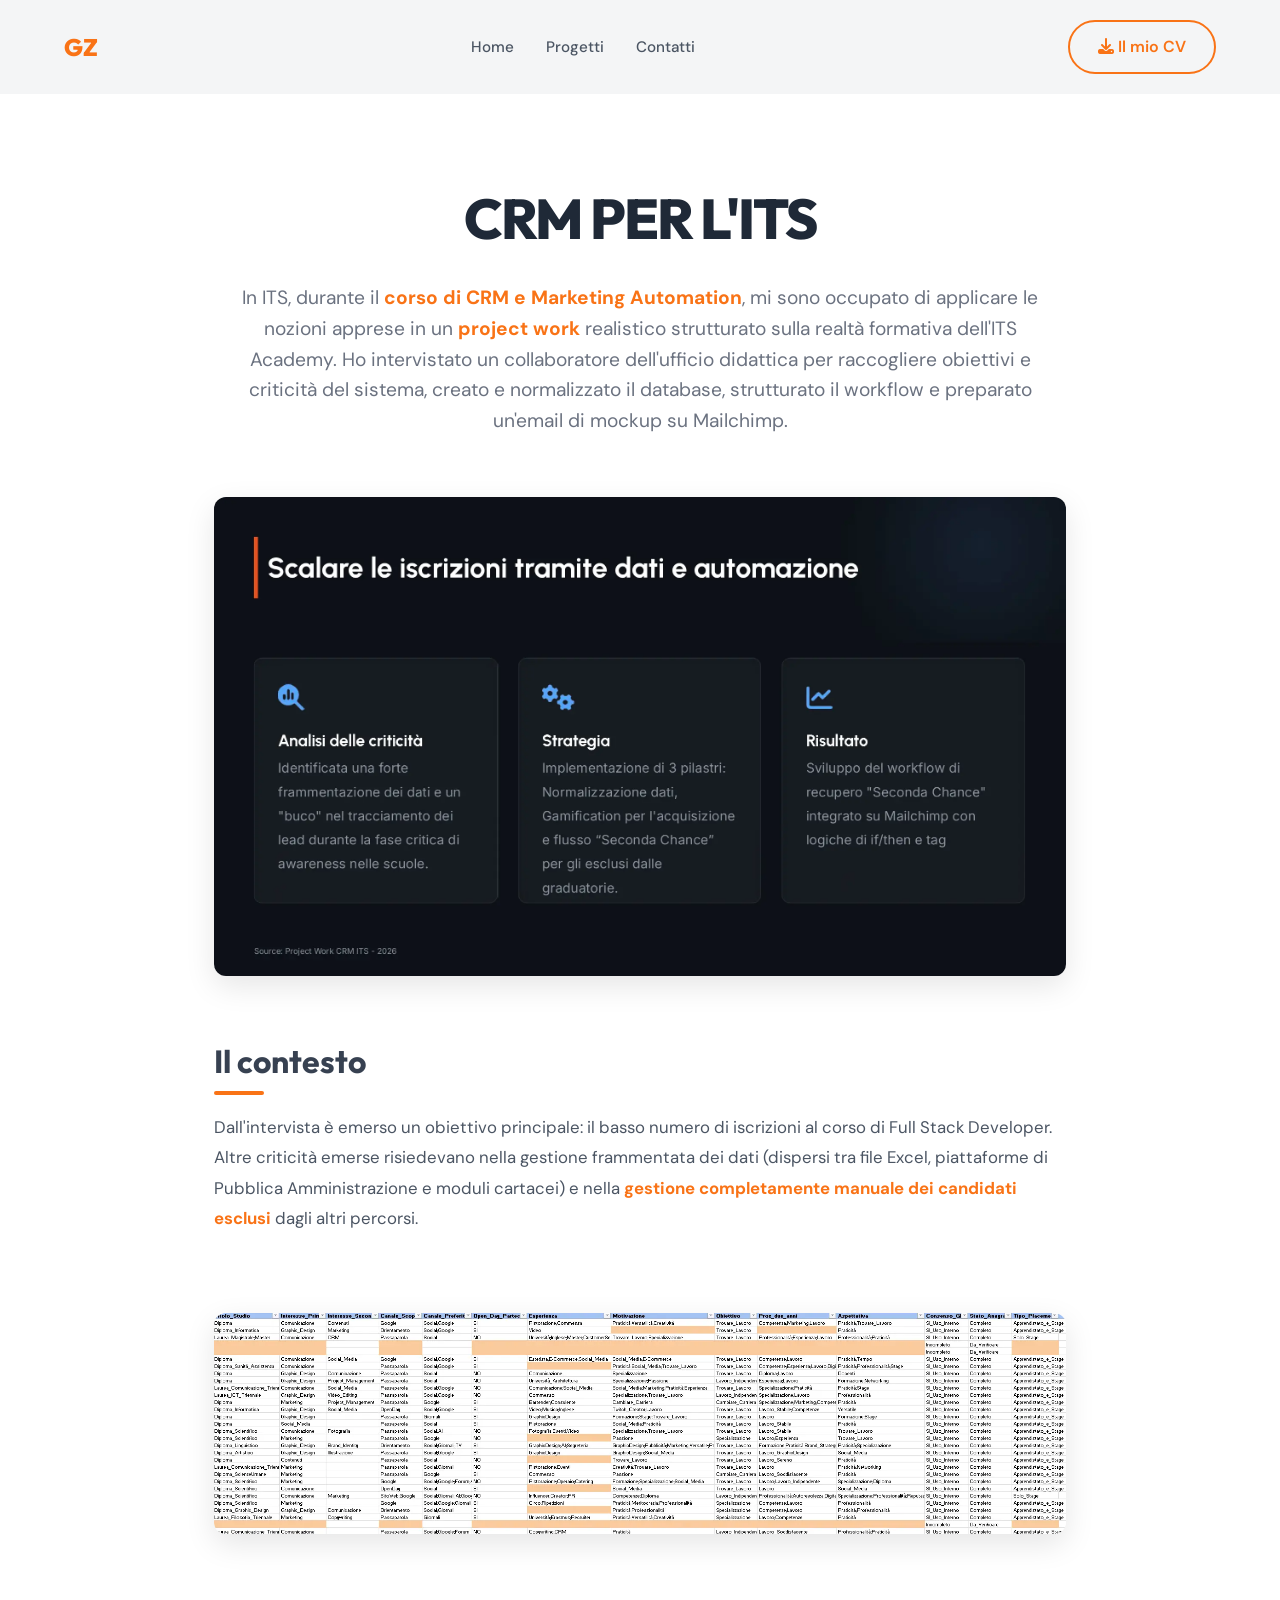
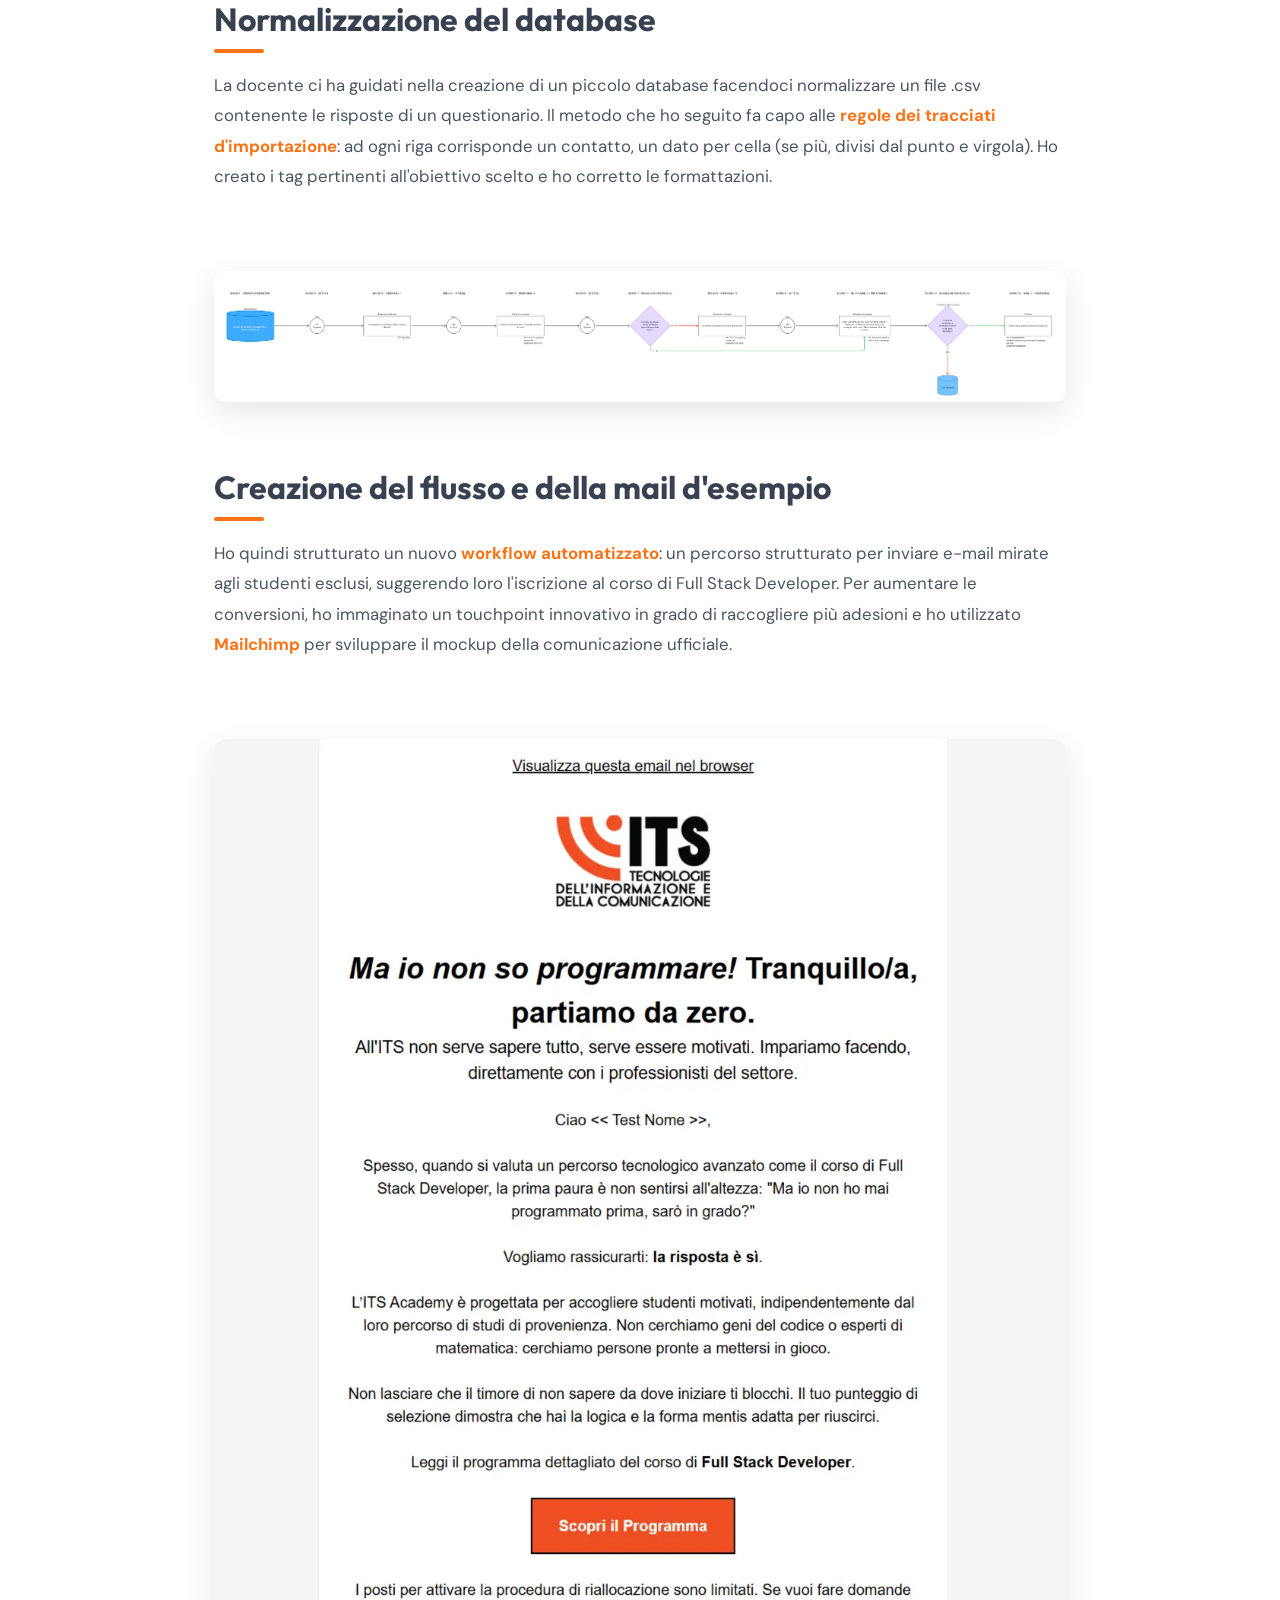
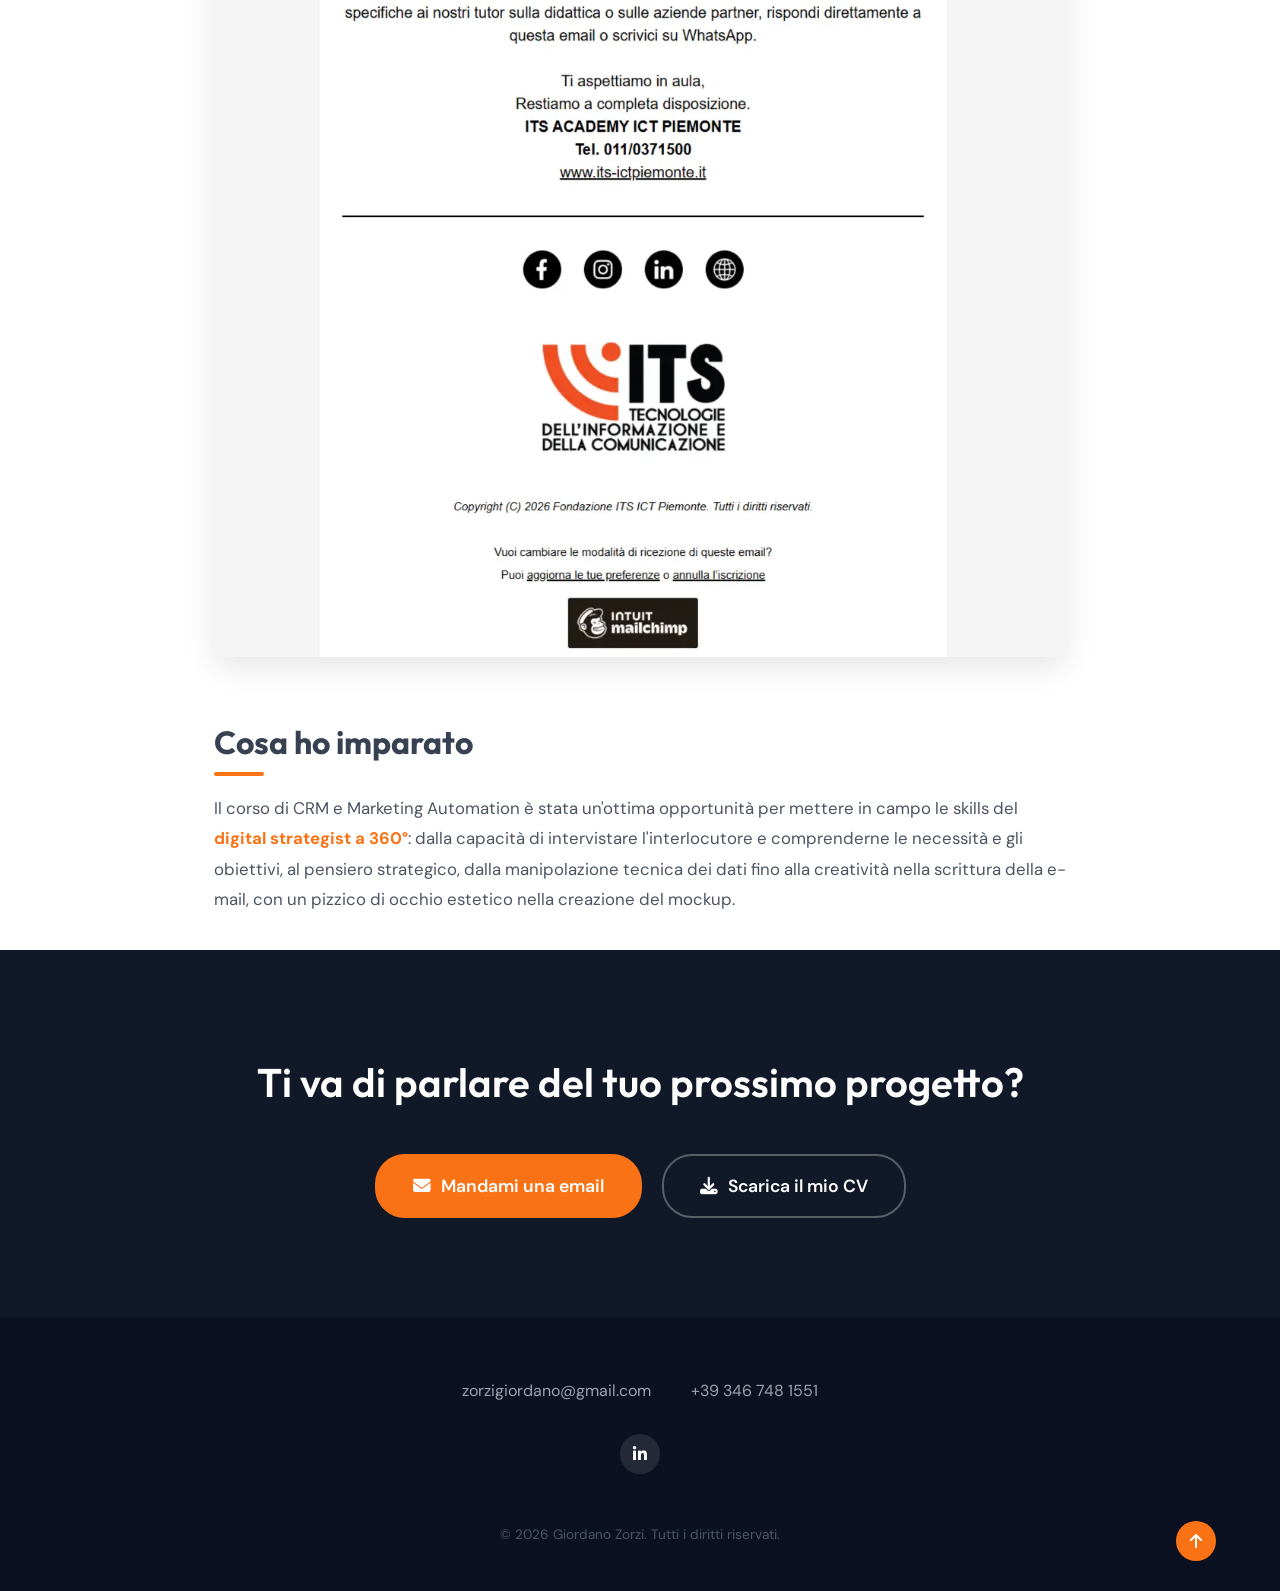
==== commit 322657de: "testo crm" ====
--- a/crm.html
+++ b/crm.html
@@ -34,7 +34,7 @@
     <div class="cs-container">
         
         <!-- Image 1 -->
-        <div class="cs-slide-banner fade-in-section">
+        <div class="cs-slide-banner crm-banner fade-in-section">
             <img src="materiale/crm.webp" alt="Database Normalizzato" class="cs-slide-img">
             <div class="cs-slide-text">Il mio lavoro in 3 punti</div>
         </div>
@@ -47,7 +47,7 @@
         </section>
 
         <!-- Image 2 -->
-        <div class="cs-slide-banner fade-in-section">
+        <div class="cs-slide-banner crm-banner fade-in-section">
             <img src="materiale/Database-normalizzato.webp" alt="Database Normalizzato" class="cs-slide-img">
             <div class="cs-slide-text">Il database normalizzato</div>
         </div>
@@ -60,22 +60,22 @@
         </section>
 
         <!-- Image 3 -->
-        <div class="cs-slide-banner fade-in-section">
+        <div class="cs-slide-banner crm-banner fade-in-section">
             <img src="materiale/Workflow_FullStack_GZ_FULL.jpg" alt="Workflow Full Stack" class="cs-slide-img">
-            <div class="cs-slide-text">La struttura del nuovo <strong><span style="color: var(--primary-color);">workflow automatizzato</span></strong></div>
+            <div class="cs-slide-text">La struttura del nuovo workflow automatizzato</div>
         </div>
 
         <section class="cs-section fade-in-section">
             <h2 class="cs-section-title">Creazione del flusso e della mail d'esempio</h2>
             <p class="cs-text">
-                Ho quindi strutturato un nuovo <strong><span style="color: var(--primary-color);">workflow automatizzato</span></strong>: un percorso strutturato per inviare e-mail mirate agli studenti esclusi, suggerendo loro l'iscrizione al corso di Full Stack Developer. Per migliorare le conversioni, ho immaginato un touchpoint innovativo in grado di raccogliere più adesioni e ho utilizzato <strong><span style="color: var(--primary-color);">Mailchimp</span></strong> per sviluppare il mockup della prima comunicazione ufficiale.
+                Ho quindi strutturato un nuovo <strong><span style="color: var(--primary-color);">workflow automatizzato</span></strong>: un percorso strutturato per inviare e-mail mirate agli studenti esclusi, suggerendo loro l'iscrizione al corso di Full Stack Developer. Per aumentare le conversioni, ho immaginato un touchpoint innovativo in grado di raccogliere più adesioni e ho utilizzato <strong><span style="color: var(--primary-color);">Mailchimp</span></strong> per sviluppare il mockup della comunicazione ufficiale.
             </p>
         </section>
 
         <!-- Image 4 -->
-        <div class="cs-slide-banner fade-in-section">
+        <div class="cs-slide-banner crm-banner fade-in-section">
             <img src="materiale/crm1.webp" alt="Mockup Mailchimp e Workflow" class="cs-slide-img">
-            <div class="cs-slide-text">Mockup della prima comunicazione su <strong><span style="color: var(--primary-color);">Mailchimp</span></strong></div>
+            <div class="cs-slide-text">Mockup della prima comunicazione su Mailchimp</div>
         </div>
 
         <section class="cs-section fade-in-section">
--- a/rewild.css
+++ b/rewild.css
@@ -1,397 +1,791 @@
 /* ReWild Case Study Styles */
 
+
+
 .cs-body {
+
     background-color: #ffffff;
+
     color: #4B5563;
+
     font-family: 'DM Sans', sans-serif;
+
     margin: 0;
+
     padding: 0;
-}
+
+}
+
+
 
 .cs-topbar {
+
     display: flex;
+
     justify-content: space-between;
+
     padding: 30px 60px;
+
     font-family: 'Outfit', sans-serif;
+
     font-size: 0.85rem;
+
     font-weight: 600;
+
     color: #6B7280;
+
     text-transform: uppercase;
+
     letter-spacing: 1.5px;
-}
+
+}
+
+
 
 .cs-hero {
+
     text-align: center;
+
     padding: 80px 20px 140px;
+
     background: transparent;
+
     position: relative;
-}
+
+}
+
+
 
 .cs-hero-logo {
+
     width: 70px;
+
     height: 70px;
+
     background-color: #F97316;
+
     color: white;
+
     border-radius: 50%;
+
     display: inline-flex;
+
     align-items: center;
+
     justify-content: center;
+
     font-family: 'Outfit', sans-serif;
+
     font-size: 1.8rem;
+
     font-weight: 800;
+
     margin-bottom: 30px;
+
     box-shadow: 0 10px 20px rgba(249, 115, 22, 0.2);
-}
+
+}
+
+
 
 .cs-subtitle {
+
     font-family: 'Outfit', sans-serif;
+
     font-size: 1.5rem;
+
     font-weight: 700;
+
     color: #1F2937;
+
     margin-bottom: 15px;
-}
+
+}
+
+
 
 .cs-title {
+
     font-family: 'Outfit', sans-serif;
+
     font-size: 5rem;
+
     font-weight: 900;
+
     color: #111827;
+
     margin-bottom: 30px;
+
     text-transform: uppercase;
+
     letter-spacing: -1px;
-}
+
+}
+
+
 
 .cs-hero-desc {
+
     font-size: 1.2rem;
+
     color: #6B7280;
+
     max-width: 700px;
+
     margin: 0 auto;
+
     line-height: 1.6;
-}
+
+}
+
+
 
 .cs-container {
+
     max-width: 900px;
+
     margin: -40px auto 0;
+
     padding: 0 24px 20px;
+
     background: transparent;
-}
+
+}
+
+
 
 .cs-section {
+
     margin-bottom: 80px;
-}
+
+}
+
+
 
 .cs-section:last-of-type {
+
     margin-bottom: 0;
-}
+
+}
+
+
 
 .cs-section-title {
+
     font-family: 'Outfit', sans-serif;
+
     font-size: 2rem;
+
     font-weight: 700;
+
     color: #374151;
+
     margin-bottom: 25px;
+
     position: relative;
+
     display: inline-block;
-}
+
+}
+
+
 
 .cs-section-title::after {
+
     content: '';
+
     position: absolute;
+
     bottom: -8px;
+
     left: 0;
+
     width: 50px;
+
     height: 4px;
+
     background-color: #F97316;
+
     border-radius: 2px;
-}
+
+}
+
+
 
 .cs-text {
+
     font-size: 1.05rem;
+
     line-height: 1.8;
+
     color: #4B5563;
-}
+
+}
+
+
 
 .cs-list {
+
     list-style: none;
+
     padding: 0;
-}
+
+}
+
+
 
 .cs-list li {
+
     position: relative;
+
     padding-left: 20px;
+
     margin-bottom: 12px;
+
     font-size: 1.05rem;
+
     color: #4B5563;
-}
+
+}
+
+
 
 .cs-list li::before {
+
     content: '•';
+
     color: #4B5563;
+
     position: absolute;
+
     left: 0;
+
     font-size: 1.2rem;
-}
+
+}
+
+
 
 .cs-grid {
+
     display: grid;
+
     grid-template-columns: repeat(3, 1fr);
+
     gap: 20px;
-}
+
+}
+
+
 
 .cs-info-row {
+
     display: flex;
+
     justify-content: space-between;
+
     gap: 60px;
-}
+
+}
+
+
 
 .cs-info-col {
+
     flex: 1;
-}
+
+}
+
+
 
 .cs-stats {
+
     display: grid;
+
     grid-template-columns: 1fr 1fr;
+
     gap: 40px 20px;
+
     margin-top: 20px;
-}
+
+}
+
+
 
 .cs-stat-item {
+
     text-align: left;
-}
+
+}
+
+
 
 .cs-stat-item h4 {
+
     font-family: 'Outfit', sans-serif;
+
     font-size: 3.5rem;
+
     font-weight: 800;
+
     color: #1F2937;
+
     margin: 0;
+
     line-height: 1;
-}
+
+}
+
+
 
 .cs-stat-item p {
+
     font-size: 1rem;
+
     color: #6B7280;
+
     margin-top: 10px;
+
     font-weight: 500;
-}
+
+}
+
+
 
 .cs-tools {
+
     display: grid;
+
     grid-template-columns: 1fr 1fr;
+
     gap: 40px 20px;
+
     margin-top: 20px;
-}
+
+}
+
+
 
 .cs-tool {
+
     text-align: center;
+
     display: flex;
+
     flex-direction: column;
+
     align-items: center;
+
     justify-content: flex-end;
+
     height: 80px;
-}
+
+}
+
+
 
 .cs-tool i {
+
     font-size: 3rem;
+
     margin-bottom: 10px;
+
     display: block;
-}
+
+}
+
+
 
 .cs-tool p {
+
     font-size: 0.85rem;
+
     margin: 0;
+
     font-weight: 500;
+
     color: #6B7280;
-}
+
+}
+
+
 
 .cs-process {
+
     display: flex;
+
     justify-content: space-between;
+
     align-items: flex-start;
+
     margin-top: 50px;
-}
+
+}
+
+
 
 .cs-process-step {
+
     display: flex;
+
     flex-direction: column;
+
     align-items: center;
+
     text-align: center;
+
     width: 150px;
-}
+
+}
+
+
 
 .cs-process-icon {
+
     width: 70px;
+
     height: 70px;
+
     background-color: #F97316;
+
     color: white;
+
     border-radius: 16px;
+
     display: flex;
+
     align-items: center;
+
     justify-content: center;
+
     font-size: 1.8rem;
+
     margin-bottom: 20px;
+
     box-shadow: 0 8px 15px rgba(249, 115, 22, 0.2);
-}
+
+}
+
+
 
 .cs-process-step:nth-child(2) .cs-process-icon { background-color: #3b82f6; box-shadow: 0 8px 15px rgba(59, 130, 246, 0.2); }
+
 .cs-process-step:nth-child(3) .cs-process-icon { background-color: #F97316; }
+
 .cs-process-step:nth-child(4) .cs-process-icon { background-color: #3b82f6; box-shadow: 0 8px 15px rgba(59, 130, 246, 0.2); }
+
 .cs-process-step:nth-child(5) .cs-process-icon { background-color: #F97316; }
 
+
+
 .cs-process-step h5 {
+
     font-family: 'Poppins', sans-serif;
+
     font-size: 1.1rem;
+
     font-weight: 700;
+
     margin: 0 0 8px 0;
+
     color: #1F2937;
-}
+
+}
+
+
 
 .cs-process-step p {
+
     font-size: 0.85rem;
+
     color: #6B7280;
+
     margin: 0;
+
     line-height: 1.4;
-}
+
+}
+
+
 
 .cs-arrow {
+
     color: #D1D5DB;
+
     font-size: 1.2rem;
+
     margin-top: 25px;
-}
+
+}
+
+
 
 /* Floating bubbles decoration */
+
 .bubble {
+
     position: absolute;
+
     border-radius: 50%;
+
     z-index: 0;
-}
+
+}
+
 .bubble-1 { top: 15%; left: 10%; width: 20px; height: 20px; background: #F97316; opacity: 0.6; filter: blur(2px); }
+
 .bubble-2 { top: 25%; right: 20%; width: 15px; height: 15px; background: #3b82f6; opacity: 0.5; filter: blur(1px); }
+
 .bubble-3 { bottom: 20%; right: 10%; width: 30px; height: 30px; background: #3b82f6; opacity: 0.7; box-shadow: 0 0 20px rgba(59,130,246,0.5); }
+
 .bubble-4 { top: 40%; left: 45%; width: 12px; height: 12px; background: #F97316; opacity: 0.4; }
 
+
+
 @media (max-width: 900px) {
+
     .cs-title { font-size: 3.5rem; }
+
     .cs-process { flex-wrap: wrap; gap: 30px; justify-content: center; }
+
     .cs-arrow { display: none; }
-}
+
+}
+
+
 
 /* Photo Banners */
+
 .cs-banner {
+
     width: 100vw;
+
     max-width: 100vw;
+
     height: 60vh;
+
     min-height: 400px;
+
     margin: 80px 0;
+
     margin-left: calc(-50vw + 50%);
+
     position: relative;
+
     box-sizing: border-box;
-}
+
+}
+
+
 
 .cs-banner-bg {
+
     position: absolute;
+
     top: 0;
+
     left: 0;
+
     right: 0;
+
     bottom: 0;
+
     background-size: cover;
+
     background-position: center;
+
     background-attachment: fixed;
+
     z-index: 0;
-}
+
+}
+
+
 
 .cs-banner-overlay {
+
     position: absolute;
+
     top: 0;
+
     left: 0;
+
     right: 0;
+
     bottom: 0;
+
     background: rgba(0, 0, 0, 0.45);
+
     z-index: 1;
-}
+
+}
+
+
 
 .cs-banner-content {
+
     position: absolute;
+
     top: 0;
+
     left: 0;
+
     right: 0;
+
     bottom: 0;
+
     padding: 40px;
+
     z-index: 2;
+
     display: flex;
+
     align-items: flex-end;
+
     justify-content: space-between;
-}
+
+}
+
+
 
 .cs-banner-text {
+
     color: white;
+
     font-family: 'Outfit', sans-serif;
+
     font-size: 1.5rem;
+
     font-weight: 500;
+
     text-align: left;
+
     max-width: 700px;
+
     padding: 0;
+
     text-shadow: 0 4px 15px rgba(0,0,0,0.6);
+
     line-height: 1.3;
-}
+
+}
+
+
 
 .cs-banner-credit {
+
     color: rgba(255, 255, 255, 0.8);
+
     font-family: 'Outfit', sans-serif;
+
     font-size: 0.85rem;
+
     font-weight: 300;
+
     letter-spacing: 0.5px;
+
     padding-bottom: 5px;
-}
+
+}
+
+
 
 @media (max-width: 768px) {
+
     .cs-banner {
+
         width: 100%;
+
         max-width: 100%;
+
         height: auto;
+
         min-height: 0;
+
         margin: 50px 0;
+
         margin-left: 0; /* Reset breakout */
+
         background-color: var(--bg-white);
+
         border-radius: 16px;
+
         overflow: hidden;
+
         box-shadow: 0 10px 30px rgba(0,0,0,0.08);
-    }
+
+    }
+
     .cs-banner-bg {
+
         position: relative;
+
         height: 250px;
+
         background-attachment: scroll;
-    }
+
+    }
+
     .cs-banner-overlay {
+
         display: block;
-    }
+
+    }
+
     .cs-banner-content {
+
         position: relative;
+
         padding: 25px;
+
         display: flex;
+
         flex-direction: column;
+
         gap: 15px;
+
         background-color: white;
-    }
+
+    }
+
     .cs-banner-text {
+
         color: var(--text-dark);
+
         text-shadow: none;
+
         font-size: 1.15rem;
+
         font-weight: 600;
-    }
+
+    }
+
     .cs-banner-credit {
+
         color: var(--text-light);
+
         font-size: 0.85rem;
+
         padding-bottom: 0;
-    }
-}
+
+    }
+
+}
+
+
 
 @media (max-width: 600px) {
+
     .cs-topbar { flex-direction: column; align-items: center; gap: 15px; padding: 20px; text-align: center; }
+
     .cs-title { font-size: 2.5rem; }
+
     .cs-grid { grid-template-columns: 1fr; }
+
     .cs-info-row { flex-direction: column; gap: 40px; }
-}
+
+}
+
 .cs-grid-list {
     display: grid;
     grid-template-columns: repeat(3, 1fr);
@@ -420,47 +814,103 @@
     }
 }
 
+
+
 /* Hybrid Slide Banner for Giardini */
+
 .cs-slide-banner {
+
     margin: 60px auto;
+
     text-align: center;
-}
+
+}
+
 .cs-slide-img {
+
     max-width: 900px;
+
     width: 100%;
+
     margin: 0 auto;
+
     display: block;
+
     border-radius: var(--radius);
+
     box-shadow: 0 10px 30px rgba(0,0,0,0.1);
-}
+
+}
+
 .cs-slide-text {
+
     display: none;
-}
+
+}
+
+
 
 @media (max-width: 768px) {
+
     .cs-slide-banner {
+
         background-color: var(--bg-white);
+
         border-radius: 16px;
+
         overflow: hidden;
+
         box-shadow: 0 10px 30px rgba(0,0,0,0.08);
+
         margin: 50px 0;
+
         text-align: left;
-    }
+
+    }
+
     .cs-slide-img {
+
         border-radius: 0;
+
         box-shadow: none;
+
         max-width: 100%;
+
         width: 100%;
+
         height: 250px;
+
         object-fit: cover;
-    }
+
+    }
+
     .cs-slide-text {
+
         display: block;
+
         padding: 25px;
+
         background-color: white;
+
         color: var(--text-dark);
+
         font-size: 1.15rem;
+
         font-weight: 600;
+
         font-family: 'Outfit', sans-serif;
-    }
-}
+
+    }
+
+}
+
+
+@media (max-width: 768px) {
+    .crm-banner .cs-slide-img,
+    .fit-banner .cs-slide-img {
+        height: auto !important;
+        max-height: 85vh;
+        object-fit: contain !important;
+        background-color: #f9fafb;
+    }
+}
